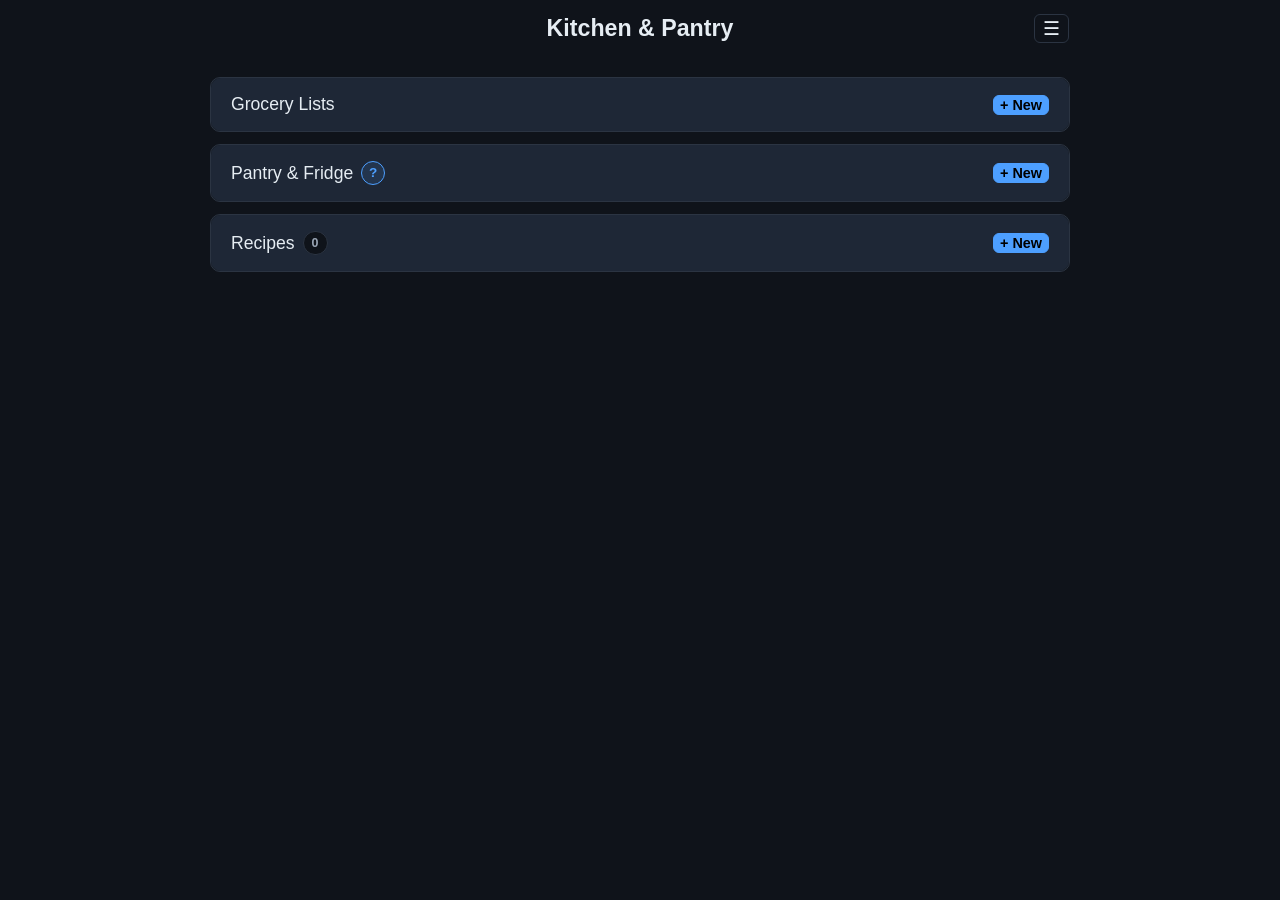
==== docs/index.html @ dc0a0d73 "latest" ====
<!doctype html>
<html lang="en">
<head>
  <meta charset="utf-8" />
  <meta name="viewport" content="width=device-width, initial-scale=1" />
  <title>Kitchen & Pantry</title>
  <link rel="icon" type="image/svg+xml" href="./assets/icon-192.svg" />
  <link rel="apple-touch-icon" href="./assets/icon-192.svg" />
  <link rel="stylesheet" href="./styles.css?v=2026-06-21-20-28" />
</head>
<body>
  <div id="app-root" class="app-root">
    <header class="app-header">
      <div class="header-container">
        <h1 class="app-title">Kitchen & Pantry</h1>
        <div class="header-menu">
          <button
            type="button"
            class="header-menu-button"
            id="menu-button"
            title="Menu"
            aria-label="Open menu"
            aria-haspopup="true"
            aria-expanded="false"
            aria-controls="header-menu-list"
          >&#9776;</button>
          <div class="header-menu-list" id="header-menu-list" role="menu" hidden>
            <button type="button" class="header-menu-item" id="menu-install-button" role="menuitem">Install App</button>
            <button type="button" class="header-menu-item" id="menu-about-button" role="menuitem">About</button>
            <button type="button" class="header-menu-item" id="menu-uom-button" role="menuitem">Units of Measure</button>
            <button type="button" class="header-menu-item" id="menu-settings-button" role="menuitem">Settings</button>
          </div>
        </div>
      </div>
    </header>

    <nav class="tab-nav" aria-label="Primary">
      <div id="main-tabs" class="tab-list" role="tablist" aria-label="Kitchen and Pantry Sections"></div>
    </nav>

    <main class="page-main" id="page-main">
      <section id="main-content" class="main-content" aria-live="polite"></section>
      <section id="settings-content" class="settings-content" aria-live="polite"></section>
    </main>
  </div>

  <template id="main-tab-template">
    <button type="button" class="tab-button" role="tab" aria-selected="false">
      <span class="tab-label"></span>
      <span class="tab-inline-action" aria-hidden="true"></span>
    </button>
  </template>

  <template id="main-content-shell-template">
    <section class="content-shell" role="region">
      <div class="empty-state-card">
        <p class="empty-state-text"></p>
      </div>
      <div class="record-list" data-record-list></div>
    </section>
  </template>

  <template id="list-record-row-template">
    <button type="button" class="record-row">
      <span class="record-name"></span>
    </button>
  </template>

  <template id="detail-shell-template">
    <section class="detail-shell" role="region">
      <div class="detail-header">
        <button type="button" class="detail-back-button">&#8592; Home</button>
        <h2 class="detail-title"></h2>
        <div class="detail-actions"></div>
      </div>
      <div class="detail-item-list" data-detail-item-list></div>
      <div class="empty-state-card">
        <p class="empty-state-text"></p>
      </div>
    </section>
  </template>

  <template id="detail-item-row-template">
    <div class="detail-item-row">
      <span class="detail-item-qty-pill"></span>
      <div class="detail-item-content">
        <div class="detail-item-name"></div>
        <div class="detail-item-meta"></div>
      </div>
      <div class="detail-item-actions"></div>
    </div>
  </template>

  <template id="settings-toggle-template">
    <div class="settings-toggle-row">
      <label class="settings-toggle-label"></label>
      <button type="button" class="settings-toggle-switch settings-toggle-switch--off" role="switch" aria-checked="false"></button>
    </div>
  </template>

  <template id="modal-template">
    <div class="modal-overlay">
      <div class="modal-card" role="dialog" aria-modal="true">
        <div class="modal-footer">
          <button type="button" class="modal-button modal-button--secondary modal-cancel-button">Cancel</button>
          <h2 class="modal-title"></h2>
          <button type="button" class="modal-button modal-confirm-button"></button>
        </div>
        <div class="modal-body"></div>
      </div>
    </div>
  </template>

  <script src="./shared/ids.js?v=2026-06-21-20-28"></script>
  <script src="./shared/settings.js?v=2026-06-21-20-28"></script>
  <script src="./data/stores.js?v=2026-06-21-20-28"></script>
  <script src="./data/db.js?v=2026-06-21-20-28"></script>
  <script src="./ui/ui.js?v=2026-06-21-20-28"></script>
  <script src="./features/items/items-service.js?v=2026-06-21-20-28"></script>
  <script src="./features/categories/categories-service.js?v=2026-06-21-20-28"></script>
  <script src="./shared/item-discovery.js?v=2026-06-21-20-28"></script>
  <script src="./shared/item-entry-rules.js?v=2026-06-21-20-28"></script>
  <script src="./features/lists/lists-service.js?v=2026-06-21-20-28"></script>
  <script src="./features/lists/lists-page.js?v=2026-06-21-20-28"></script>
  <script src="./features/templates/templates-service.js?v=2026-06-21-20-28"></script>
  <script src="./features/templates/templates-page.js?v=2026-06-21-20-28"></script>
  <script src="./features/recipes/recipes-service.js?v=2026-06-21-20-28"></script>
  <script src="./features/recipes/recipes-page.js?v=2026-06-21-20-28"></script>
  <script src="./features/uom/uom-page.js?v=2026-06-21-20-28"></script>
  <script src="./features/settings/settings-page.js?v=2026-06-21-20-28"></script>
  <script src="./features/main/main-page.js?v=2026-06-21-20-28"></script>
  <script src="./app-router.js?v=2026-06-21-20-28"></script>
  <script src="./app-init.js?v=2026-06-21-20-28"></script>
  <script src="./main.js?v=2026-06-21-20-28"></script>
</body>
</html>
---- docs/styles.css ----
:root {
  --color-bg: #0f131a;
  --color-surface: #171d26;
  --color-surface-hover: #1e2736;
  --color-surface-light: #1e2736;
  --color-surface-light-hover: #2b374d;
  --color-border: #2b3442;
  --color-text: #e6edf3;
  --color-muted: #9aa6b5;
  --color-disabled: #4f545b;
  --color-brand: #4d9fff;
  --color-brand-strong: #2e85ea;
  --shadow-soft: 0 1px 2px rgba(0, 0, 0, 0.35);
}

:root[data-theme="spring"] {
  --color-bg: #f1f9ec;
  --color-surface: #ffffff;
  --color-surface-hover: #eef7e7;
  --color-surface-light: #e9f3e1;
  --color-surface-light-hover: #dceccb;
  --color-border: #bdd6b0;
  --color-text: #21301f;
  --color-muted: #5c7558;
  --color-disabled: #8aa084;
  --color-brand: #79be6e;
  --color-brand-strong: #5ea653;
}

:root[data-theme="summer"] {
  --color-bg: #fff6df;
  --color-surface: #fffdf6;
  --color-surface-hover: #fff3cf;
  --color-surface-light: #ffefc3;
  --color-surface-light-hover: #ffe4a1;
  --color-border: #e5c993;
  --color-text: #2f250b;
  --color-muted: #76633a;
  --color-disabled: #a19170;
  --color-brand: #f6bb34;
  --color-brand-strong: #e49e00;
}

:root[data-theme="autumn"] {
  --color-bg: #25180f;
  --color-surface: #382418;
  --color-surface-hover: #4a2f20;
  --color-surface-light: #4f301f;
  --color-surface-light-hover: #66412a;
  --color-border: #7e583f;
  --color-text: #f3e3d1;
  --color-muted: #c4ab95;
  --color-disabled: #8f7663;
  --color-brand: #f28f3d;
  --color-brand-strong: #e67a20;
}

:root[data-theme="winter"] {
  --color-bg: #0f1a26;
  --color-surface: #162434;
  --color-surface-hover: #1d2f45;
  --color-surface-light: #22364d;
  --color-surface-light-hover: #2e4866;
  --color-border: #46627f;
  --color-text: #e7f2ff;
  --color-muted: #acc3dd;
  --color-disabled: #6f85a0;
  --color-brand: #7fc8ff;
  --color-brand-strong: #58afea;
}

* {
  box-sizing: border-box;
}

html,
body {
  margin: 0;
  padding: 0;
  min-height: 100%;
}

body {
  background: var(--color-bg);
  color: var(--color-text);
  font-family: "Segoe UI", Tahoma, Geneva, Verdana, sans-serif;
}

.app-root {
  min-height: 100vh;
}

.app-header {
  position: sticky;
  top: 0;
  z-index: 30;
  display: flex;
  justify-content: center;
  background: var(--color-bg);
  padding: 0.875rem 1.25rem;
}

.header-container {
  width: 100%;
  max-width: 900px;
  display: grid;
  grid-template-columns: 1fr auto 1fr;
  align-items: center;
}

.app-title {
  grid-column: 2;
  justify-self: center;
  margin: 0;
  font-size: 1.45rem;
  line-height: 1.2;
}

.header-menu {
  grid-column: 3;
  justify-self: end;
  position: relative;
  margin-right: 1.3rem;
}

.header-menu-button {
  background: transparent;
  border: 1px solid var(--color-border);
  color: var(--color-text);
  font-size: 1.2rem;
  line-height: 1;
  padding: 0.25rem 0.5rem;
  cursor: pointer;
  border-radius: 0.375rem;
}

.header-menu-button:hover {
  border-color: var(--color-brand);
}

.header-menu-button:focus-visible {
  outline: 2px solid var(--color-brand);
  outline-offset: 2px;
}

.header-menu-list {
  position: absolute;
  right: 0;
  top: calc(100% + 0.5rem);
  min-width: 10rem;
  padding: 0.375rem;
  border: 1px solid var(--color-border);
  border-radius: 0.5rem;
  background: var(--color-surface-light);
  box-shadow: 0 8px 24px rgba(0, 0, 0, 0.35);
  z-index: 40;
}

.header-menu-item {
  width: 100%;
  text-align: left;
  background: transparent;
  border: 1px solid transparent;
  color: var(--color-text);
  padding: 0.5rem 0.625rem;
  border-radius: 0.375rem;
  font-size: 0.92rem;
  cursor: pointer;
}

.header-menu-item:hover {
  background: var(--color-surface-light-hover);
  border-color: var(--color-border);
}

.header-menu-item:focus-visible {
  outline: 2px solid var(--color-brand);
  outline-offset: 1px;
}

.header-menu-item[aria-disabled="true"],
.header-menu-item:disabled {
  color: var(--color-disabled);
  cursor: not-allowed;
  opacity: 0.8;
}

.header-menu-item[aria-disabled="true"]:hover,
.header-menu-item:disabled:hover {
  background: transparent;
  border-color: transparent;
}

.tab-nav {
  position: sticky;
  top: 3.625rem;
  z-index: 20;
  background: var(--color-bg);
}

.tab-list {
  display: flex;
  justify-content: center;
  gap: 0.5rem;
  padding: 0.625rem 1.25rem 0 1.25rem;
  overflow-x: auto;
}

.tab-button {
  border: transparent;
  background: transparent;
  color: var(--color-muted);
  display: inline-flex;
  align-items: baseline;
  gap: 0.625rem;
  padding: 0.5rem 0.5rem 0.875rem 0.5rem;
  font-size: 0.95rem;
  cursor: pointer;
  white-space: nowrap;
}

.tab-label {
  font-weight: 500;
}

.tab-inline-action {
  display: inline;
  color: #000000;
  background: var(--color-brand);
  border: 1px solid var(--color-brand);
  border-radius: 999px;
  padding: 2px 0.5rem;
  font-size: 0.88rem;
  font-weight: 600;
  line-height: 1.2;
}

.tab-inline-action[aria-disabled="true"] {
  color: var(--color-disabled);
  background: transparent;
  border-color: var(--color-border);
  cursor: not-allowed;
  pointer-events: none;
}

.tab-button[aria-selected="true"] {
    border-bottom: solid 2px;
    border-color: var(--color-muted);
    border-top-left-radius: .5em;
    border-top-right-radius: .5rem;
}

.tab-button:focus-visible {
  outline: 2px solid var(--color-brand);
  outline-offset: 2px;
}

.page-main {
  max-width: 900px;
  margin: 0 auto;
  padding: 1.25rem;
}

.main-content {
  display: none;
}

.main-content.active {
  display: block;
}

.content-shell {
  display: grid;
  gap: 0;
}

.empty-state-card {
  margin-top: 0.5rem;
  border: 1px solid var(--color-border);
  border-radius: 0.625rem;
  padding: 1.125rem;
}

.empty-state-text {
  margin: 0;
  color: var(--color-text);
}

.record-list {
  display: grid;
}

.record-row {
  display: flex;
  align-items: center;
  justify-content: space-between;
  gap: 0.75rem;
  width: 100%;
  border: 1px solid var(--color-border);
  border-radius: 0.625rem;
  padding: 0.75rem 0.875rem;
  background: transparent;
  color: var(--color-text);
  font-family: inherit;
  font-size: 1rem;
  text-align: left;
  cursor: pointer;
}

.record-row:hover {
  border-color: var(--color-brand);
}

.record-row:focus-visible {
  outline: 2px solid var(--color-brand);
  outline-offset: 2px;
}

.record-name {
  font-weight: 500;
}

.record-actions {
  display: flex;
  align-items: center;
  gap: 0.5rem;
}

.record-action-button {
  display: inline-flex;
  align-items: center;
  justify-content: center;
  min-height: 2rem;
  border: 1px solid transparent;
  background: transparent;
  color: var(--color-brand);
  border-radius: 0.5rem;
  padding: 0.3125rem 0.625rem;
  font-size: 0.85rem;
  cursor: pointer;
}

.record-action-button:hover {
  border-color: var(--color-brand);
}

.record-action-button--danger {
  color: #e74c3c;
  border-color: #e74c3c;
}

.record-action-button--danger:hover {
  border-color: #c0392b;
  color: #c0392b;
}

/* Detail view */

.detail-shell {
  display: grid;
  gap: 0;
}

.detail-item-list {
  display: grid;
  gap: 0;
}

.detail-item-row {
  display: flex;
  align-items: center;
  gap: 0.75rem;
  border-top: 1px solid var(--color-border);
  padding: 0.625rem 0;
}

.detail-item-row:first-child {
  border-top: none;
}

.detail-item-row--toggleable {
  cursor: pointer;
}

.detail-item-row--crossed {
  background: rgba(231, 76, 60, 0.12);
}

.detail-item-content {
  min-width: 0;
  flex: 1;
}

.detail-item-name {
  font-weight: 500;
}

.detail-item-optional-label {
  color: var(--color-muted);
  font-weight: 400;
}

.detail-item-meta {
  margin-top: 0.25rem;
  color: var(--color-muted);
  font-size: 0.85rem;
}

.template-item-usage-pills {
  display: flex;
  flex-wrap: wrap;
  gap: 0.375rem;
  margin-top: 0.5rem;
}

.template-item-usage-pill {
  display: inline-flex;
  align-items: center;
  padding: 2px 0.5rem;
  border-radius: 999px;
  border: 1px solid var(--color-border);
  background: rgba(77, 159, 255, 0.12);
  color: #b8d5ff;
  font-size: 0.78rem;
  line-height: 1.2;
}

.template-detail-item-row--with-usage {
  row-gap: 0;
}

.template-detail-item-row {
  display: grid;
  grid-template-columns: minmax(0, 1fr) auto;
  column-gap: 0.75rem;
  align-items: center;
}

.template-detail-item-main {
  display: grid;
  grid-template-columns: auto minmax(0, 1fr);
  column-gap: 0.7rem;
  row-gap: 0.4rem;
  min-width: 0;
  align-items: center;
}

.template-detail-item-main .detail-item-qty-pill {
  grid-column: 1;
  grid-row: 1;
}

.template-detail-item-main .detail-item-content {
  grid-column: 2;
  grid-row: 1;
  min-width: 0;
}

.template-detail-item-main .template-item-usage-pills {
  grid-column: 1 / span 2;
  grid-row: 2;
  margin-top: 0;
}

.template-detail-item-row .detail-item-actions {
  grid-column: 2;
  justify-self: end;
  align-self: center;
}

.detail-item-actions {
  display: flex;
  align-items: center;
  gap: 0.5rem;
}

.detail-item-qty-pill {
  display: inline-flex;
  align-items: center;
  justify-content: center;
  min-width: 1.75rem;
  max-width: 6rem;
  padding: 2px 0.5rem;
  border-radius: 999px;
  border: 1px solid var(--color-border);
  background: var(--color-bg);
  color: var(--color-muted);
  font-size: 0.82rem;
  font-weight: 600;
  line-height: 1.2;
  flex-shrink: 0;
  white-space: nowrap;
  overflow: hidden;
  text-overflow: ellipsis;
}

.detail-header {
  display: flex;
  align-items: center;
  gap: 0.75rem;
  padding: 0.25rem 0 1rem 0;
  position: sticky;
  top: 3.25rem;
  background: var(--color-bg);
  z-index: 10;
}

.detail-back-button {
  background: transparent;
  border: none;
  color: var(--color-brand);
  font-size: 0.95rem;
  font-family: inherit;
  cursor: pointer;
  padding: 0.25rem 0;
  flex-shrink: 0;
}

.detail-back-button:hover {
  color: var(--color-brand-strong);
}

.detail-back-button:focus-visible {
  outline: 2px solid var(--color-brand);
  outline-offset: 2px;
}

.detail-title {
  flex: 1;
  margin: 0;
  font-size: 1.1rem;
  font-weight: 600;
  color: var(--color-text);
}

.detail-actions {
  display: flex;
  align-items: center;
  gap: 0.5rem;
}

.detail-add-button {
  display: inline-flex;
  align-items: center;
  justify-content: center;
  min-height: 2rem;
  font-size: 0.9rem;
  padding: 0.375rem 0.75rem;
}

.detail-overflow-menu {
  position: relative;
}

.detail-overflow-trigger {
  display: inline-flex;
  align-items: center;
  justify-content: center;
  min-height: 2rem;
  min-width: 2.625rem;
  text-align: center;
  padding-left: 0.625rem;
  padding-right: 0.625rem;
}

.detail-overflow-dots {
  display: inline-block;
  font-size: 1.2rem;
  font-weight: 700;
  line-height: 1;
  margin-top: -.64rem;
}

.detail-overflow-list {
  position: absolute;
  right: 0;
  top: calc(100% + 0.375rem);
  display: grid;
  min-width: 10rem;
  background: var(--color-surface);
  border: 1px solid var(--color-border);
  border-radius: 0.5rem;
  box-shadow: var(--shadow-soft);
  overflow: hidden;
  z-index: 5;
}

.detail-overflow-list.detail-overflow-list--up {
  top: auto;
  bottom: calc(100% + 0.375rem);
}

.detail-overflow-list[hidden] {
  display: none !important;
}

.detail-overflow-item {
  border: none;
  border-bottom: 1px solid var(--color-border);
  background: transparent;
  color: var(--color-text);
  padding: 0.625rem 0.75rem;
  text-align: left;
  font-size: 0.9rem;
  cursor: pointer;
}

.detail-overflow-item:last-child {
  border-bottom: none;
}

.detail-overflow-item:hover {
  background: rgba(77, 159, 255, 0.08);
}

.detail-overflow-item--danger {
  color: #e74c3c;
}

.detail-overflow-item:disabled {
  opacity: 0.4;
  cursor: default;
}

.detail-overflow-qty-row {
  display: flex;
  align-items: center;
  justify-content: space-between;
  padding: 0.375rem 0.5rem;
  border-bottom: 1px solid var(--color-border);
  gap: 0.25rem;
}

.detail-overflow-qty-btn {
  border: 1px solid var(--color-border);
  background: transparent;
  color: var(--color-text);
  width: 1.75rem;
  height: 1.75rem;
  border-radius: 0.375rem;
  font-size: 1.1rem;
  line-height: 1;
  cursor: pointer;
  display: flex;
  align-items: center;
  justify-content: center;
  flex-shrink: 0;
}

.detail-overflow-qty-btn:hover {
  background: rgba(77, 159, 255, 0.08);
}

.detail-overflow-qty-display {
  font-size: 0.9rem;
  color: var(--color-text);
  min-width: 1.75rem;
  text-align: center;
}

.detail-item-overflow-menu {
  position: relative;
}

.detail-item-overflow-trigger {
  display: inline-flex;
  align-items: center;
  justify-content: center;
  min-height: 0;
  min-width: 2.25rem;
  padding: 0 0.5rem;
}

.detail-item-overflow-dots {
  display: inline-block;
  font-size: 1.1rem;
  font-weight: 700;
  line-height: 1;
  margin-top: -.4rem;
}

.detail-item-overflow-menu .detail-overflow-list {
  right: 0;
  top: calc(100% + 0.375rem);
}

.detail-item-overflow-menu .detail-overflow-list.detail-overflow-list--up {
  top: auto;
  bottom: calc(100% + 0.375rem);
}

.crossed-off-section {
  margin-top: 1.125rem;
  border-top: 1px solid var(--color-border);
  padding-top: 0.75rem;
}

.crossed-off-header {
  display: flex;
  align-items: center;
  justify-content: space-between;
  gap: 0.625rem;
  margin-bottom: 0.375rem;
  background: rgba(231, 76, 60, 0.08);
  border-radius: 0.5rem;
  padding: 0.375rem 0.625rem;
}

.crossed-off-title {
  margin: 0;
  font-size: 0.95rem;
  font-weight: 600;
  color: #e59a93;
}

.crossed-off-menu .detail-overflow-list {
  right: 0;
  top: calc(100% + 0.375rem);
}

.crossed-off-empty {
  margin: 0;
  padding: 0.5rem 0;
  color: var(--color-muted);
  font-size: 0.9rem;
}

.crossed-off-action-button {
  padding: 0.25rem 0.625rem;
  margin-left: auto;
  border: 1px solid var(--color-border);
  background-color: var(--color-button-bg);
  color: var(--color-text);
  font-size: 0.85rem;
  font-weight: 500;
  cursor: pointer;
  border-radius: 0.25rem;
  transition: background-color 0.2s, color 0.2s;
  white-space: nowrap;
}

.crossed-off-action-button:hover {
  background-color: var(--color-button-hover-bg);
  color: var(--color-button-hover-text);
}

.crossed-off-action-button:disabled,
.crossed-off-action-button[aria-disabled="true"] {
  opacity: 0.55;
  cursor: not-allowed;
}

.crossed-off-action-button:disabled:hover,
.crossed-off-action-button[aria-disabled="true"]:hover {
  background-color: var(--color-button-bg);
  color: var(--color-text);
}

.crossed-off-action-delete:hover {
  background-color: #e59a93;
  color: #fff;
}

.recipe-ingredients-section,
.recipe-instructions-section {
  margin-top: 0.625rem;
  padding-top: 0.75rem;
}

.recipe-ingredients-header,
.recipe-instructions-header {
  display: flex;
  align-items: center;
  justify-content: space-between;
  gap: 0.625rem;
  margin-bottom: 0.5rem;
}

.recipe-ingredients-title,
.recipe-instructions-title {
  margin: 0;
  font-size: 1rem;
  font-weight: 600;
  color: var(--color-text);
}

.recipe-accordion-card {
  margin: 2px 0 1rem 0;
  border: 1px solid var(--color-border);
  border-radius: 0.625rem;
  background: var(--color-surface);
  overflow: visible;
}

.recipe-accordion-header {
  display: flex;
  align-items: center;
  justify-content: space-between;
  gap: 0.75rem;
  width: 100%;
  border: 0;
  background: var(--color-surface-light);
  color: var(--color-text);
  padding: 0.875rem 1rem;
  cursor: pointer;
  text-align: left;
  transition: background-color 0.2s ease;
  border-radius: 0.625rem;
}

.recipe-accordion-header.tags {
  padding: 0.65rem .75rem;
  cursor: default;
}

.recipe-accordion-header-actions {
  margin-left: auto;
  display: inline-flex;
  align-items: center;
  gap: 0.5rem;
}

.recipe-accordion-header:hover {
  background: var(--color-surface-light-hover);
}

.recipe-accordion-header:focus-visible {
  outline: 2px solid var(--color-brand);
  outline-offset: -2px;
}

.recipe-accordion-title {
  display: inline-flex;
  align-items: center;
}

.recipe-accordion-title {
  font-size: 1rem;
  font-weight: 600;
  color: var(--color-text);
}

.recipe-accordion-content {
  display: none;
  gap: 0.875rem;
  padding: 0.875rem 1rem;
}

.recipe-accordion-content.is-expanded {
  display: grid;
}

.recipe-version-select,
.recipe-version-save-button,
.recipe-version-secondary-button {
  border: 1px solid var(--color-border);
  background: var(--color-bg);
  color: var(--color-text);
  border-radius: 0.5rem;
  padding: 0.375rem 0.625rem;
  font-size: 0.86rem;
  cursor: pointer;
}

.recipe-version-select {
  min-width: 11.25rem;
}

.recipe-version-save-button,
.recipe-version-secondary-button {
  display: inline-flex;
  align-items: center;
  gap: 0.5rem;
}

.recipe-version-save-button:hover,
.recipe-version-secondary-button:hover,
.recipe-version-select:hover {
  border-color: var(--color-brand);
}

.recipe-version-note-section {
  display: grid;
  gap: 0.5rem;
}

.recipe-version-note-input {
  width: 100%;
  min-height: 6.5rem;
  resize: vertical;
  border: 1px solid var(--color-border);
  border-radius: 0.625rem;
  padding: 0.625rem 0.75rem;
  background: var(--color-bg);
  color: var(--color-text);
  font-size: 0.92rem;
  line-height: 1.4;
}

.recipe-version-name-input {
  width: 100%;
  border: 1px solid var(--color-border);
  border-radius: 0.5rem;
  padding: 0.5625rem 0.75rem;
  background: var(--color-bg);
  color: var(--color-text);
  font-size: 0.92rem;
  font-family: inherit;
  line-height: 1.4;
}

.recipe-version-name-input:focus {
  outline: none;
  border-color: var(--color-brand);
}

.recipe-version-name-input::placeholder {
  color: var(--color-muted);
}

.recipe-version-clone-row {
  display: flex;
  align-items: center;
  gap: 0.625rem;
  flex-wrap: wrap;
}

.recipe-version-delete-button {
  margin-left: auto;
  color: #e74c3c;
  border-color: #e74c3c;
}

.recipe-version-delete-button:hover {
  color: #c0392b;
  border-color: #c0392b;
}

.recipe-version-save-actions {
  margin-left: auto;
  display: inline-flex;
  align-items: center;
  gap: 0.625rem;
}

.recipe-version-save-status {
  color: var(--color-muted);
  font-size: 0.85rem;
  font-weight: 600;
}

.recipe-version-save-status.is-dirty {
  color: var(--color-brand-strong);
}

.recipe-description-readonly {
  margin: 0;
  color: var(--color-text);
  font-size: 0.92rem;
  line-height: 1.4;
}



.modal-inline-info {
  display: flex;
  align-items: center;
  gap: 0.5rem;
}

.modal-inline-info-text {
  margin: 0;
}

.modal-checklist {
  display: grid;
  border: 1px solid var(--color-border);
  border-radius: 0.5rem;
  overflow-y: auto;
  max-height: 13.125rem;
}

.modal-checklist-row {
  display: flex;
  align-items: center;
  gap: 0.625rem;
  padding: 0.5625rem 0.75rem;
  cursor: pointer;
  transition: background-color 0.15s;
}

.modal-checklist-row:hover {
  background: var(--color-surface-light-hover);
}

.modal-checklist-row:not(:last-child) {
  border-bottom: 1px solid var(--color-border);
}

.modal-checklist-checkbox {
  flex-shrink: 0;
  width: 1rem;
  height: 1rem;
  cursor: pointer;
  accent-color: var(--color-brand);
}

.modal-checklist-name {
  font-size: 0.95rem;
  color: var(--color-text);
  flex: 1;
}

.modal-checklist-qty {
  flex-shrink: 0;
  font-size: 0.8rem;
  color: var(--color-muted);
  font-weight: 600;
  white-space: nowrap;
}

.modal-toggle-group {
  display: flex;
  border: 1px solid var(--color-border);
  border-radius: 0.5rem;
  overflow: hidden;
}

.modal-toggle-button {
  flex: 1;
  padding: 0.5rem 0.75rem;
  border: none;
  background: var(--color-bg);
  color: var(--color-muted);
  font-size: 0.9rem;
  font-weight: 500;
  cursor: pointer;
  transition: background-color 0.15s, color 0.15s;
}

.modal-toggle-button:not(:last-child) {
  border-right: 1px solid var(--color-border);
}

.modal-toggle-button.is-active {
  background: var(--color-surface-light);
  color: var(--color-text);
}

.modal-toggle-button:hover:not(.is-active) {
  background: var(--color-surface-light-hover);
  color: var(--color-text);
}



@media (max-width: 640px) {
  .recipe-accordion-header {
    flex-wrap: wrap;
    gap: 0.375rem;
  }
}

.recipe-ingredients-empty,
.recipe-instructions-empty {
  margin: 0;
  color: var(--color-muted);
  font-size: 0.9rem;
}

.recipe-instruction-list {
  display: grid;
  gap: 0;
}

.recipe-instruction-row {
  display: grid;
  grid-template-columns: auto minmax(0, 1fr) auto;
  gap: 0.75rem;
  align-items: start;
  border-top: 1px solid var(--color-border);
  padding: 0.625rem 0;
}

.recipe-instruction-menu {
  align-self: start;
}

.recipe-instruction-menu .detail-overflow-trigger {
  min-height: 0;
  padding-top: 0;
  padding-bottom: 0;
}

.recipe-instruction-number {
  color: var(--color-muted);
  font-size: 0.9rem;
  font-weight: 600;
  min-width: 1.25rem;
}

.recipe-instruction-text {
  min-width: 0;
  color: var(--color-text);
  font-size: 0.94rem;
  line-height: 1.35;
}



.category-group {
  margin-bottom: 0.875rem;
}

.category-group:last-child {
  margin-bottom: 0;
}

.category-group-header {
  background: rgba(77, 159, 255, 0.12);
  border-radius: 0.5rem;
  padding: 0.375rem 0.625rem;
  margin: 0.375rem 0;
}

.category-group-title {
  margin: 0;
  font-size: 0.95rem;
  font-weight: 600;
  color: var(--color-brand);
}

/* Settings */

.settings-content {
  display: none;
}

.settings-content.active {
  display: block;
  width: 100%;
}

.settings-shell {
  display: grid;
  gap: 0.5rem;
  width: 100%;
  max-width: 900px;
  margin: 0 auto;
}

.settings-title {
  margin: 0 0 1.25rem 0;
  font-size: 1.15rem;
  font-weight: 600;
  color: var(--color-text);
}

.settings-header {
  display: grid;
  grid-template-columns: auto 1fr auto;
  align-items: center;
}

.settings-header .detail-title {
  text-align: center;
}

.settings-header-spacer {
  min-width: 3.5rem;
}

.settings-toggle-row {
  display: flex;
  align-items: flex-start;
  justify-content: space-between;
  width: 100%;
  box-sizing: border-box;
  padding: 0.75rem 0.875rem;
  border: 1px solid var(--color-border);
  border-radius: 0.625rem;
  margin-bottom: 0.625rem;
}

.settings-toggle-text {
  flex: 1;
  display: grid;
  gap: 0.375rem;
  padding-right: 0.875rem;
}

.settings-toggle-label {
  display: block;
  color: var(--color-text);
  font-size: 0.95rem;
  cursor: pointer;
}

.settings-toggle-description {
  margin: 2px 0 0 0;
  color: #b6c0cc;
  font-size: 0.88rem;
  line-height: 1.4;
}

.settings-toggle-switch {
  width: 3rem;
  height: 1.75rem;
  border: 1px solid var(--color-border);
  border-radius: 0.875rem;
  background: var(--color-surface);
  cursor: pointer;
  position: relative;
  flex-shrink: 0;
  padding: 2px;
  display: flex;
  align-items: center;
}

.settings-toggle-switch::after {
  content: '';
  width: 1.25rem;
  height: 1.25rem;
  border-radius: 50%;
  background: var(--color-muted);
  position: absolute;
  left: 2px;
  transition: left 0.2s ease;
}

.settings-toggle-switch--on {
  background: var(--color-brand);
  border-color: var(--color-brand);
}

.settings-toggle-switch--on::after {
  left: 1.625rem;
  background: #000;
}

.settings-toggle-switch:focus-visible {
  outline: 2px solid var(--color-brand);
  outline-offset: 2px;
}

.settings-body {
  display: grid;
  gap: 0.625rem;
  padding: 0.25rem 1.25rem 1.25rem 1.25rem;
}

/* ── Units of Measure Page ─────────────────────────────────── */

.uom-shell {
  display: flex;
  flex-direction: column;
  min-height: 0;
}

.uom-body {
  display: grid;
  gap: 0.75rem;
  align-content: start;
  padding: 0.75rem 0 1.5rem;
}

.uom-empty {
  padding: 1rem 0;
  color: var(--color-muted);
  font-size: 0.95rem;
}

.uom-group-section {
  display: grid;
  gap: 0;
  border: 1px solid var(--color-border);
  border-radius: 0.625rem;
}

.uom-group-header {
  display: flex;
  align-items: center;
  justify-content: space-between;
  gap: 0.5rem;
  border-radius: 0.625rem 0.625rem 0 0;
  padding: 0.5rem 0.875rem;
  background: var(--color-surface);
  border-bottom: 1px solid var(--color-border);
}

.uom-group-name {
  font-size: 0.88rem;
  font-weight: 600;
  color: var(--color-muted);
  text-transform: uppercase;
  letter-spacing: 0.04em;
}

.uom-group-actions {
  display: flex;
  align-items: center;
  gap: 0.25rem;
}

.uom-row {
  display: flex;
  align-items: center;
  gap: 0.5rem;
  padding: 0.5rem 0.875rem;
  border-top: 1px solid var(--color-border);
}

.uom-group-empty-row {
  padding: 0.5rem 0.875rem;
  border-top: 1px solid var(--color-border);
  color: var(--color-muted);
  font-size: 0.82rem;
  font-style: italic;
}

.uom-row-name-block {
  flex: 1;
  display: flex;
  align-items: baseline;
  gap: 0.375rem;
  min-width: 0;
}

.uom-row-name {
  font-size: 0.93rem;
  color: var(--color-text);
}

.uom-row-abbr {
  font-size: 0.8rem;
  color: var(--color-muted);
}

.uom-row-meta {
  flex-shrink: 0;
}

.uom-row-behavior {
  font-size: 0.78rem;
  color: var(--color-muted);
}

.uom-row-actions {
  display: flex;
  align-items: center;
  gap: 0.375rem;
  flex-shrink: 0;
}

.uom-add-button {
  font-size: 0.85rem;
  color: var(--color-brand);
  background: transparent;
  border: none;
  padding: 0.125rem 0.25rem;
  cursor: pointer;
  white-space: nowrap;
}

.uom-add-button:hover {
  color: var(--color-brand-strong);
}

.settings-uom-section {
  display: grid;
  gap: 0;
  border: 1px solid var(--color-border);
  border-radius: 0.625rem;
  overflow: hidden;
  margin-top: 0.375rem;
}

.settings-section-heading {
  display: flex;
  align-items: center;
  justify-content: space-between;
  padding: 0.625rem 0.875rem;
  background: var(--color-surface);
  font-size: 0.88rem;
  font-weight: 600;
  color: var(--color-muted);
  text-transform: uppercase;
  letter-spacing: 0.04em;
  border-bottom: 1px solid var(--color-border);
}

.settings-uom-add-button {
  font-size: 0.85rem;
  color: var(--color-brand);
  background: transparent;
  border: none;
  padding: 0.125rem 0.25rem;
  cursor: pointer;
}

.settings-uom-add-button:hover {
  color: var(--color-brand-strong);
}

.settings-uom-group-header {
  padding: 0.375rem 0.875rem 0.25rem;
  font-size: 0.78rem;
  font-weight: 600;
  color: var(--color-muted);
  text-transform: uppercase;
  letter-spacing: 0.04em;
  background: var(--color-bg);
  border-top: 1px solid var(--color-border);
}

.settings-uom-group-header:first-of-type {
  border-top: none;
}

.settings-uom-row {
  display: flex;
  align-items: center;
  gap: 0.75rem;
  padding: 0.5rem 0.875rem;
  border-top: 1px solid var(--color-border);
}

.settings-uom-name-block {
  flex: 1;
  display: flex;
  align-items: baseline;
  gap: 0.375rem;
  min-width: 0;
}

.settings-uom-name {
  font-size: 0.93rem;
  color: var(--color-text);
}

.settings-uom-abbr {
  font-size: 0.8rem;
  color: var(--color-muted);
}

.settings-uom-meta {
  display: flex;
  align-items: center;
  gap: 0.375rem;
  flex-shrink: 0;
}

.settings-uom-behavior {
  font-size: 0.78rem;
  color: var(--color-muted);
}

.settings-uom-inactive-tag {
  font-size: 0.72rem;
  padding: 1px 0.4rem;
  border-radius: 999px;
  border: 1px solid var(--color-border);
  color: var(--color-muted);
}

.settings-uom-edit-button {
  font-size: 0.82rem;
  color: var(--color-brand);
  background: transparent;
  border: none;
  padding: 0.125rem 0.25rem;
  cursor: pointer;
  flex-shrink: 0;
}

.settings-uom-edit-button:hover {
  color: var(--color-brand-strong);
}

.settings-uom-empty {
  padding: 0.75rem 0.875rem;
  color: var(--color-muted);
  font-size: 0.88rem;
  margin: 0;
}

.settings-row {
  display: flex;
  align-items: center;
  justify-content: space-between;
  flex-wrap: wrap;
  gap: 0.625rem;
  padding: 0.75rem 0.875rem;
  border: 1px solid var(--color-border);
  border-radius: 0.625rem;
}

.settings-row-label {
  color: var(--color-text);
  font-size: 0.95rem;
}

.settings-segment-control {
  display: flex;
  border: 1px solid var(--color-border);
  border-radius: 0.5rem;
  overflow: hidden;
  max-width: 100%;
}

.settings-segment-button {
  background: var(--color-surface);
  color: var(--color-text);
  border: none;
  border-right: 1px solid var(--color-border);
  padding: 0.375rem 0.875rem;
  font-size: 0.88rem;
  cursor: pointer;
  transition: background 0.15s;
  white-space: nowrap;
}

.settings-segment-button:last-child {
  border-right: none;
}

.settings-segment-button:hover {
  background: var(--color-surface-light-hover);
}

.settings-segment-button--active {
  background: var(--color-brand);
  color: #000;
  font-weight: 600;
}

.settings-segment-button--active:hover {
  background: var(--color-brand-strong);
}

.settings-segment-button:focus-visible {
  outline: 2px solid var(--color-brand);
  outline-offset: -2px;
}

@media (max-width: 640px) {
  .settings-row {
    align-items: stretch;
  }

  .settings-row-label {
    width: 100%;
  }

  .settings-segment-control {
    width: 100%;
    overflow-x: auto;
  }
}

/* Modal */

.modal-overlay {
  position: fixed;
  inset: 0;
  z-index: 100;
  background: rgba(0, 0, 0, 0.6);
  display: flex;
  flex-direction: column;
  padding: 0;
}

.modal-overlay--compact {
  flex-direction: row;
  align-items: center;
  justify-content: center;
  padding: 1.25rem;
}

.modal-card {
  background: var(--color-surface);
  border: none;
  border-radius: 0;
  padding: 1.5rem 1.25rem;
  width: 100%;
  max-width: 100%;
  height: 100%;
  display: flex;
  flex-direction: column;
  box-shadow: none;
  overflow-y: auto;
  margin: 0 auto;
}

.modal-card--compact {
  width: 100%;
  max-width: 460px;
  height: auto;
  max-height: min(90vh, 32.5rem);
  border: 1px solid var(--color-border);
  border-radius: 0.75rem;
  box-shadow: 0 8px 32px rgba(0, 0, 0, 0.5);
  padding: 1.25rem;
}

@media (min-width: 941px) {
  .modal-card {
    width: 900px;
    margin: 0 auto;
  }
}

.modal-title {
  margin: 0;
  font-size: 1.2rem;
  font-weight: 600;
  color: var(--color-text);
  text-align: center;
  line-height: 1.2;
  min-width: 0;
  white-space: nowrap;
  overflow: hidden;
  text-overflow: ellipsis;
}

.modal-body {
  flex: 1;
  margin-top: 0.75rem;
  overflow-y: auto;
}

.modal-item-form {
  display: grid;
  gap: 0.625rem;
}

.modal-field-label {
  color: var(--color-muted);
  font-size: 0.82rem;
  text-transform: uppercase;
  letter-spacing: 0.03em;
}

.modal-input-wrapper {
  position: relative;
}

.modal-suggestions {
  position: absolute;
  top: 100%;
  left: 0;
  right: 0;
  z-index: 10;
  display: grid;
  gap: 0.375rem;
  max-height: 25rem;
  overflow-y: auto;
  background: var(--color-surface);
  border: 1px solid var(--color-border);
  border-top: none;
  border-bottom-left-radius: 0.5rem;
  border-bottom-right-radius: 0.5rem;
  padding: 0.375rem;
}

.modal-suggestions[hidden] {
  display: none;
}

.modal-suggestion-row {
  display: flex;
  border-radius: .4rem;
  background: var(--color-border);
}

.modal-suggestion-main {
  flex: 1;
  border: 1px solid var(--color-border);
  background: transparent;
  color: var(--color-text);
  border-radius: 0.5rem;
  padding: 0.5rem 0.625rem;
  text-align: left;
  cursor: pointer;
}

.modal-suggestion-main[disabled] {
  cursor: default;
  opacity: 0.75;
}

.modal-suggestion-row--current-context .modal-suggestion-main {
  border-color: transparent;
}

.modal-suggestion-content {
  display: grid;
  gap: 0.25rem;
}

.modal-suggestion-name {
  font-size: 0.95rem;
}

.modal-suggestion-meta {
  color: var(--color-muted);
  font-size: 0.8rem;
}

.modal-suggestion-delete {
  align-self: center;
  border: transparent;
  background: transparent;
  color: #c95454;
  width: 2.25rem;
  min-width: 2.25rem;
  height: 2.25rem;
  cursor: pointer;
  font-size: 1.75rem;
}

.modal-suggestion-delete:hover {
  border-color: #e74c3c;
  color: #e74c3c;
}

.modal-error {
  margin: 0;
  color: #ff8f8f;
  font-size: 0.86rem;
}

.modal-input {
  width: 100%;
  background: var(--color-bg);
  border: 1px solid var(--color-border);
  border-radius: 0.5rem;
  color: var(--color-text);
  font-size: 0.95rem;
  font-family: inherit;
  padding: 0.5625rem 0.75rem;
}

.modal-quantity-row {
  display: flex;
  gap: 0.5rem;
  align-items: stretch;
}

.modal-quantity-input {
  flex: 1;
  min-width: 0;
}

.modal-uom-select {
  flex: 1;
  min-width: 0;
  background: var(--color-bg);
  border: 1px solid var(--color-border);
  border-radius: 0.5rem;
  color: var(--color-text);
  font-size: 0.9rem;
  font-family: inherit;
  padding: 0.5rem 0.5rem;
  cursor: pointer;
}

.modal-uom-select:focus {
  outline: none;
  border-color: var(--color-brand);
}

.modal-uom-select::-webkit-scrollbar {
  width: 6px;
}

.modal-uom-select::-webkit-scrollbar-track {
  background: var(--color-surface);
  border-radius: 0 0.5rem 0.5rem 0;
}

.modal-uom-select::-webkit-scrollbar-thumb {
  background: var(--color-border);
  border-radius: 999px;
}

.modal-uom-select::-webkit-scrollbar-thumb:hover {
  background: var(--color-muted);
}

.modal-input:focus {
  outline: none;
  border-color: var(--color-brand);
}

.modal-message {
  margin: 0;
  color: var(--color-text);
  font-size: 0.95rem;
}

.modal-link {
  color: var(--color-brand);
  text-decoration: underline;
}

.modal-link:hover {
  color: var(--color-brand-strong);
}

.modal-about-content {
  display: grid;
  gap: 1rem;
  padding: 0.625rem 0 0.375rem;
  text-align: center;
}

.modal-about-line {
  line-height: 1.5;
}

.modal-footer {
  display: grid;
  grid-template-columns: auto 1fr auto;
  align-items: center;
  gap: 0.625rem;
  position: sticky;
  top: 0;
  z-index: 2;
  background: var(--color-surface);
  padding-bottom: 0.75rem;
  border-bottom: 1px solid var(--color-border);
  flex-shrink: 0;
}

.modal-button {
  display: inline-flex;
  align-items: center;
  justify-content: center;
  width: auto;
  justify-self: start;
  white-space: nowrap;
  border-radius: 0.5rem;
  padding: 0.5rem 1rem;
  font-size: 0.9rem;
  font-weight: 500;
  font-family: inherit;
  cursor: pointer;
}

.modal-confirm-button {
  justify-self: end;
}

.modal-button--secondary {
  background: transparent;
  border: 1px solid var(--color-border);
  color: var(--color-text);
}

.modal-button--secondary:hover {
  border-color: var(--color-muted);
}

.modal-button--primary {
  background: var(--color-brand);
  border: 1px solid var(--color-brand);
  color: #000;
  font-weight: 600;
}

.modal-button--primary:hover {
  background: var(--color-brand-strong);
  border-color: var(--color-brand-strong);
}

.modal-button--danger {
  background: #c0392b;
  border: 1px solid #c0392b;
  color: #fff;
  font-weight: 600;
}

.modal-button--danger:hover {
  background: #a93226;
  border-color: #a93226;
}

/* Accordion Layout Styles */
.accordion-container {
  display: flex;
  flex-direction: column;
  gap: 0.75rem;
}

.accordion-section {
  border: 1px solid var(--color-border);
  background: var(--color-surface);
  border-radius: 0.625rem;
  overflow: visible;
}

.accordion-header {
  display: flex;
  justify-content: space-between;
  align-items: center;
  padding: 1rem 1.25rem;
  background: var(--color-surface-light);
  cursor: pointer;
  -webkit-user-select: none;
  user-select: none;
  transition: background-color 0.2s ease;
  border-radius: 0.625rem;
}

.accordion-header:hover {
  background: var(--color-surface-light-hover);
}

.accordion-header:focus-visible {
  outline: 2px solid var(--color-brand);
  outline-offset: -2px;
}

.accordion-label {
  display: inline-flex;
  align-items: center;
  gap: 0.5rem;
  font-size: 1.1rem;
  font-weight: 500;
  color: var(--color-text);
}

.accordion-count-badge {
  display: inline-flex;
  align-items: center;
  justify-content: center;
  min-width: 1.5rem;
  height: 1.5rem;
  padding: 0 0.5rem;
  border: 1px solid var(--color-border);
  border-radius: 999px;
  background: var(--color-bg);
  color: var(--color-muted);
  font-size: 0.78rem;
  font-weight: 600;
  line-height: 1;
}

.accordion-info-wrap {
  position: relative;
  display: inline-flex;
  align-items: center;
}

.accordion-info-icon {
  display: inline-flex;
  align-items: center;
  justify-content: center;
  width: 1.5rem;
  height: 1.5rem;
  border: 1px solid var(--color-brand);
  border-radius: 999px;
  background: rgba(77, 159, 255, 0.12);
  color: var(--color-brand);
  font-size: 0.85rem;
  font-weight: 700;
  line-height: 1;
  cursor: help;
  padding: 0;
}

.accordion-info-icon:hover,
.accordion-info-icon:focus-visible {
  background: rgba(77, 159, 255, 0.2);
  border-color: var(--color-brand-strong);
  color: var(--color-brand-strong);
}

.accordion-info-icon:focus-visible {
  outline: 2px solid var(--color-brand);
  outline-offset: 2px;
}

.accordion-info-tooltip {
  position: absolute;
  left: 50%;
  top: calc(100% + 0.625rem);
  transform: translateX(-50%);
  width: min(20rem, 72vw);
  padding: 0.625rem 0.75rem;
  border: 1px solid var(--color-border);
  border-radius: 0.5rem;
  background: var(--color-surface-light);
  color: var(--color-text);
  font-size: 0.85rem;
  line-height: 1.35;
  box-shadow: 0 8px 24px rgba(0, 0, 0, 0.35);
  opacity: 0;
  visibility: hidden;
  pointer-events: none;
  transition: opacity 0.14s ease;
  z-index: 60;
}

.accordion-info-tooltip::after {
  content: '';
  position: absolute;
  left: 50%;
  bottom: 100%;
  transform: translateX(-50%);
  border-left: 0.375rem solid transparent;
  border-right: 0.375rem solid transparent;
  border-bottom: 0.375rem solid var(--color-surface-light);
}

.accordion-info-wrap:hover .accordion-info-tooltip,
.accordion-info-wrap:focus-within .accordion-info-tooltip {
  opacity: 1;
  visibility: visible;
}

.accordion-actions {
  display: flex;
  gap: 0.5rem;
}

.accordion-new-button {
  background: var(--color-brand);
  border: 1px solid var(--color-brand);
  color: #000;
  font-weight: 600;
  border-radius: 0.375rem;
  cursor: pointer;
  font-size: 0.9rem;
  transition: background-color 0.2s ease;
}

.accordion-new-button:hover {
  background: var(--color-brand-strong);
  border-color: var(--color-brand-strong);
}

.accordion-new-button:focus-visible {
  outline: 2px solid var(--color-brand);
  outline-offset: 2px;
}

.accordion-content {
  max-height: 0;
  overflow: hidden;
  transition: max-height 0.3s ease;
}

.accordion-content.expanded {
  max-height: 125rem;
}

.recipe-filter-wrap {
  display: flex;
  align-items: center;
  gap: 0.625rem;
  padding: 0.75rem 1.25rem 0.375rem 1.25rem;
}

.recipe-filter-input {
  flex: 1;
  min-width: 0;
  border: 1px solid var(--color-border);
  border-radius: 0.5rem;
  padding: 0.5rem 0.625rem;
  background: var(--color-surface);
  color: var(--color-text);
  font: inherit;
}

.recipe-filter-input:focus-visible {
  outline: 2px solid var(--color-brand);
  outline-offset: 1px;
}

.recipe-filter-count {
  color: var(--color-muted);
  font-size: 0.82rem;
  white-space: nowrap;
}

.accordion-record-row {
  display: flex;
  align-items: center;
  justify-content: space-between;
  gap: 0.75rem;
  padding: 0.75rem 1.25rem;
  border-top: 1px solid var(--color-border);
  cursor: pointer;
  transition: background-color 0.15s ease;
}

.accordion-record-row:first-child {
  border-top: none;
}

.accordion-record-row:hover {
  background: rgba(77, 159, 255, 0.08);
}

.recipe-row-tags {
  display: inline-flex;
  align-items: center;
  gap: 0.375rem;
  flex-wrap: wrap;
  justify-content: flex-end;
}

.recipe-row-tag-pill {
  border: 1px solid var(--color-border);
  border-radius: 999px;
  padding: 0.125rem 0.5rem;
  font-size: 0.76rem;
  line-height: 1.2;
  color: var(--color-muted);
  background: var(--color-surface);
}

.recipe-tags-lead {
  width: 100%;
  display: flex;
  align-items: center;
  gap: 0.5rem;
  min-width: 0;
}

.recipe-tags-picker {
  position: relative;
  flex: 0 0 auto;
  cursor: pointer;
}

.recipe-tags-button {
    border: none;
    border-radius: 0.25rem;
    min-width: 0;
    min-height: 0;
    padding: 0;
    background: transparent;
    color: var(--color-brand);
    font-size: 2.35rem;
    line-height: .5;
    transform: rotate(60deg);
    font-weight: bolder;
    cursor: pointer;
}

.recipe-tags-button:disabled {
  cursor: default;
  opacity: 0.7;
}

.recipe-tags-button:focus-visible {
  outline: 2px solid var(--color-brand);
  outline-offset: 2px;
}

.recipe-tags-dropdown {
  position: absolute;
  top: calc(100% + 0.375rem);
  left: 0;
  min-width: 13rem;
  max-width: min(20rem, 85vw);
  display: grid;
  gap: 0.375rem;
  padding: 0.5rem;
  border: 1px solid var(--color-border);
  border-radius: 0.5rem;
  background: var(--color-surface-light);
  box-shadow: 0 8px 24px rgba(0, 0, 0, 0.35);
  z-index: 70;
}

.recipe-tags-dropdown[hidden] {
  display: none;
}

.recipe-tags-input {
  width: 100%;
  border: 1px solid var(--color-border);
  border-radius: 0.375rem;
  padding: 0.375rem 0.5rem;
  background: var(--color-surface);
  color: var(--color-text);
  font: inherit;
}

.recipe-tags-options {
  display: grid;
  gap: 0.25rem;
  max-height: 10rem;
  overflow-y: auto;
}

.recipe-tags-option {
  text-align: left;
  border: 1px solid var(--color-border);
  border-radius: 0.375rem;
  background: var(--color-surface);
  color: var(--color-text);
  padding: 0.25rem 0.5rem;
  cursor: pointer;
}

.recipe-tags-option:hover {
  background: var(--color-surface-light-hover);
}

.recipe-tags-options-empty {
  color: var(--color-muted);
  font-size: 0.82rem;
  padding: 0.125rem 0;
}

.recipe-tags-list {
  display: flex;
  align-items: center;
  gap: 0.375rem;
  flex-wrap: wrap;
  min-width: 0;
}

.recipe-tag-pill {
  display: inline-flex;
  align-items: center;
  gap: 0.35rem;
  border: 1px solid var(--color-border);
  border-radius: 999px;
  padding: 0.24rem 0.58rem;
  font-size: 0.8rem;
  line-height: 1.2;
  background: var(--color-surface);
  color: var(--color-text);
}

.recipe-tag-label {
  display: inline-block;
}

.recipe-tag-remove-button {
  border: none;
  background: transparent;
  color: var(--color-muted);
  font-size: 0.82rem;
  line-height: 1;
  padding: 0;
  cursor: pointer;
}

.recipe-tag-remove-button:hover {
  color: var(--color-brand);
}

.recipe-tag-remove-button:focus-visible {
  outline: 2px solid var(--color-brand);
  outline-offset: 2px;
  border-radius: 0.25rem;
}

.recipe-tag-empty {
  display: inline-flex;
  align-items: center;
  gap: 0.28rem;
  color: var(--color-muted);
  font-size: 0.85rem;
}

.recipe-tag-empty-arrow {
  margin-top: -.25rem;
  font-size: 1.75em;
  line-height: 1;
}

.recipe-tag-empty-text {
  line-height: 1.2;
}

.list-item-count-pill {
  display: inline-flex;
  align-items: center;
  justify-content: center;
  min-width: 1.75rem;
  padding: 2px 0.5rem;
  border-radius: 999px;
  border: 1px solid var(--color-border);
  background: var(--color-bg);
  color: var(--color-muted);
  font-size: 0.82rem;
  font-weight: 600;
  line-height: 1.2;
  flex-shrink: 0;
}

.empty-state-message {
  padding: 1rem 1.25rem;
  color: var(--color-muted);
  font-size: 0.95rem;
  text-align: center;
}

@media (max-width: 640px) {
  .app-header {
    padding: 0.75rem 0.875rem;
  }

  .tab-nav {
    top: 3.375rem;
  }

  .tab-list {
    padding: 0.5rem 0.875rem;
  }

  .page-main {
    padding: 0.875rem;
  }

  .empty-state-card {
    padding: 0.875rem;
  }

  .tab-inline-action {
    font-size: 0.82rem;
  }

  .recipe-filter-wrap {
    flex-wrap: wrap;
    padding-top: 0.625rem;
  }
}
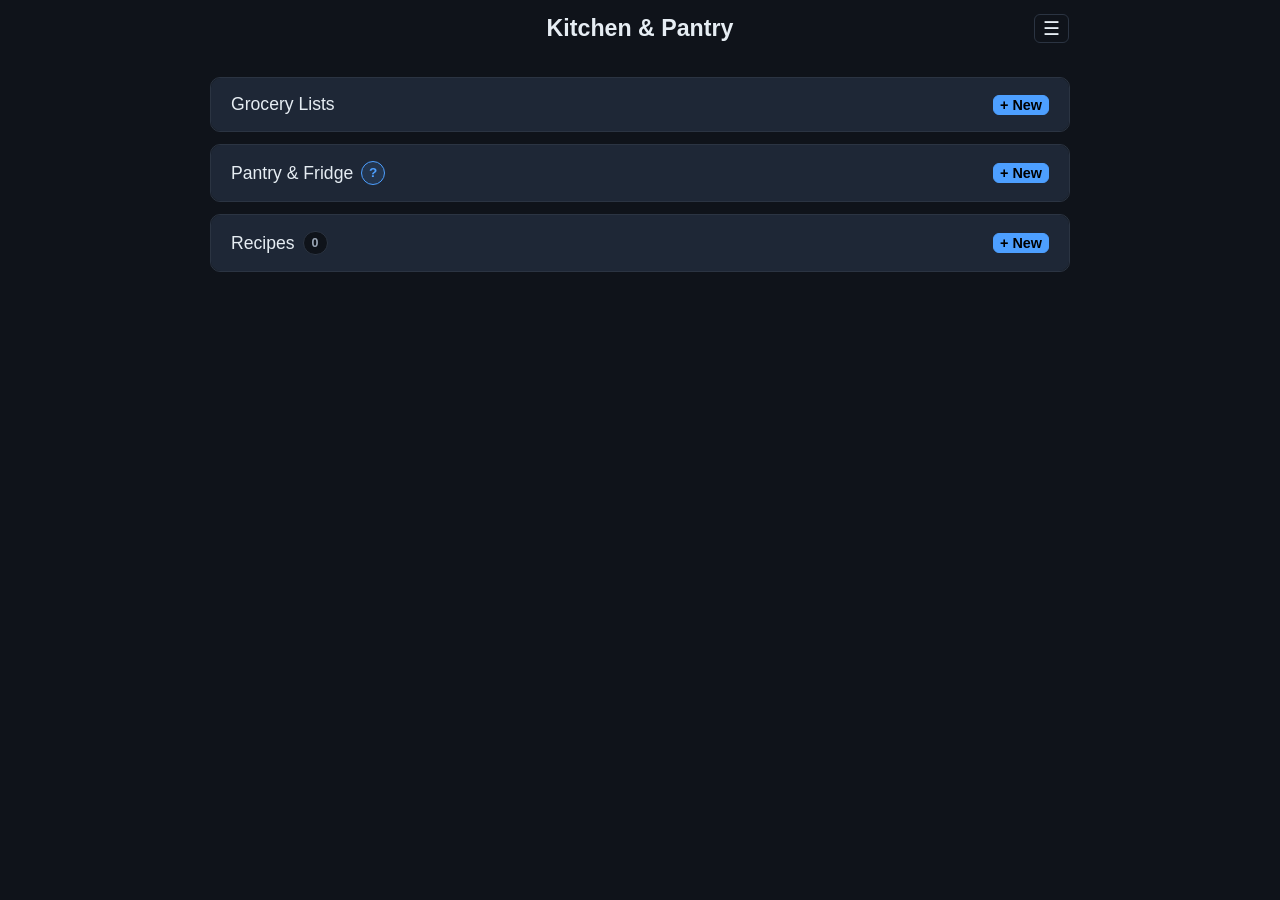
==== commit 1e332224: "implement import/export workflows" ====
--- a/docs/index.html
+++ b/docs/index.html
@@ -6,7 +6,7 @@
   <title>Kitchen & Pantry</title>
   <link rel="icon" type="image/svg+xml" href="./assets/icon-192.svg" />
   <link rel="apple-touch-icon" href="./assets/icon-192.svg" />
-  <link rel="stylesheet" href="./styles.css?v=2026-06-21-20-28" />
+  <link rel="stylesheet" href="./styles.css?v=2026-06-22-23-55" />
 </head>
 <body>
   <div id="app-root" class="app-root">
@@ -111,27 +111,28 @@
     </div>
   </template>
 
-  <script src="./shared/ids.js?v=2026-06-21-20-28"></script>
-  <script src="./shared/settings.js?v=2026-06-21-20-28"></script>
-  <script src="./data/stores.js?v=2026-06-21-20-28"></script>
-  <script src="./data/db.js?v=2026-06-21-20-28"></script>
-  <script src="./ui/ui.js?v=2026-06-21-20-28"></script>
-  <script src="./features/items/items-service.js?v=2026-06-21-20-28"></script>
-  <script src="./features/categories/categories-service.js?v=2026-06-21-20-28"></script>
-  <script src="./shared/item-discovery.js?v=2026-06-21-20-28"></script>
-  <script src="./shared/item-entry-rules.js?v=2026-06-21-20-28"></script>
-  <script src="./features/lists/lists-service.js?v=2026-06-21-20-28"></script>
-  <script src="./features/lists/lists-page.js?v=2026-06-21-20-28"></script>
-  <script src="./features/templates/templates-service.js?v=2026-06-21-20-28"></script>
-  <script src="./features/templates/templates-page.js?v=2026-06-21-20-28"></script>
-  <script src="./features/recipes/recipes-service.js?v=2026-06-21-20-28"></script>
-  <script src="./features/recipes/recipes-page.js?v=2026-06-21-20-28"></script>
-  <script src="./features/uom/uom-page.js?v=2026-06-21-20-28"></script>
-  <script src="./features/settings/settings-page.js?v=2026-06-21-20-28"></script>
-  <script src="./features/main/main-page.js?v=2026-06-21-20-28"></script>
-  <script src="./app-router.js?v=2026-06-21-20-28"></script>
-  <script src="./app-init.js?v=2026-06-21-20-28"></script>
-  <script src="./main.js?v=2026-06-21-20-28"></script>
+  <script src="./shared/ids.js?v=2026-05-17-00-59"></script>
+  <script src="./shared/settings.js?v=2026-05-17-00-59"></script>
+  <script src="./data/stores.js?v=2026-06-22-23-05"></script>
+  <script src="./data/db.js?v=2026-06-22-23-05"></script>
+  <script src="./ui/ui.js?v=2026-06-22-23-55"></script>
+  <script src="./features/items/items-service.js?v=2026-05-17-00-59"></script>
+  <script src="./features/categories/categories-service.js?v=2026-05-17-00-59"></script>
+  <script src="./shared/item-discovery.js?v=2026-05-17-00-59"></script>
+  <script src="./shared/item-entry-rules.js?v=2026-05-17-00-59"></script>
+  <script src="./features/lists/lists-service.js?v=2026-05-17-00-59"></script>
+  <script src="./features/lists/lists-page.js?v=2026-05-17-00-59"></script>
+  <script src="./features/templates/templates-service.js?v=2026-05-17-00-59"></script>
+  <script src="./features/templates/templates-page.js?v=2026-05-17-00-59"></script>
+  <script src="./features/recipes/recipes-service.js?v=2026-05-17-00-59"></script>
+  <script src="./features/recipes/recipes-page.js?v=2026-05-17-00-59"></script>
+  <script src="./features/uom/uom-page.js?v=2026-05-17-00-59"></script>
+  <script src="./features/settings/import-export-service.js?v=2026-06-22-23-35"></script>
+  <script src="./features/settings/settings-page.js?v=2026-06-22-23-55"></script>
+  <script src="./features/main/main-page.js?v=2026-05-17-00-59"></script>
+  <script src="./app-router.js?v=2026-05-17-00-59"></script>
+  <script src="./app-init.js?v=2026-05-17-00-59"></script>
+  <script src="./main.js?v=2026-05-17-00-59"></script>
 </body>
 </html>
 
--- a/docs/styles.css
+++ b/docs/styles.css
@@ -395,11 +395,6 @@
   font-weight: 500;
 }
 
-.detail-item-optional-label {
-  color: var(--color-muted);
-  font-weight: 400;
-}
-
 .detail-item-meta {
   margin-top: 0.25rem;
   color: var(--color-muted);
@@ -1543,6 +1538,42 @@
   outline-offset: -2px;
 }
 
+.settings-inline-actions {
+  display: inline-flex;
+  gap: 0.5rem;
+  align-items: center;
+}
+
+.settings-action-button {
+  border: 1px solid var(--color-border);
+  border-radius: 0.5rem;
+  padding: 0.375rem 0.875rem;
+  font-size: 0.88rem;
+  background: var(--color-surface);
+  color: var(--color-text);
+  cursor: pointer;
+  transition: background 0.15s;
+}
+
+.settings-action-button:hover {
+  background: var(--color-surface-light-hover);
+}
+
+.settings-action-button:disabled {
+  opacity: 0.6;
+  cursor: default;
+}
+
+.settings-action-button--danger {
+  border-color: #e74c3c;
+  color: #e74c3c;
+}
+
+.settings-action-button--danger:hover {
+  border-color: #c0392b;
+  color: #c0392b;
+}
+
 @media (max-width: 640px) {
   .settings-row {
     align-items: stretch;
@@ -1555,6 +1586,14 @@
   .settings-segment-control {
     width: 100%;
     overflow-x: auto;
+  }
+
+  .settings-inline-actions {
+    width: 100%;
+  }
+
+  .settings-action-button {
+    flex: 1;
   }
 }
 
@@ -1797,6 +1836,47 @@
   margin: 0;
   color: var(--color-text);
   font-size: 0.95rem;
+}
+
+.modal-choice-row {
+  display: grid;
+  grid-template-columns: auto 1fr;
+  gap: 0.75rem;
+  align-items: start;
+  padding: 0.75rem 0.875rem;
+  border: 1px solid var(--color-border);
+  border-radius: 0.625rem;
+  background: var(--color-surface);
+  cursor: pointer;
+}
+
+.modal-choice-row--danger {
+  border-color: #e4b4af;
+}
+
+.modal-choice-radio {
+  margin: 0.2rem 0 0;
+  width: 1rem;
+  height: 1rem;
+  accent-color: var(--color-brand);
+}
+
+.modal-choice-content {
+  display: grid;
+  gap: 0.25rem;
+}
+
+.modal-choice-title {
+  color: var(--color-text);
+  font-size: 0.95rem;
+  font-weight: 600;
+}
+
+.modal-choice-description {
+  margin: 0;
+  color: var(--color-muted);
+  font-size: 0.88rem;
+  line-height: 1.4;
 }
 
 .modal-link {
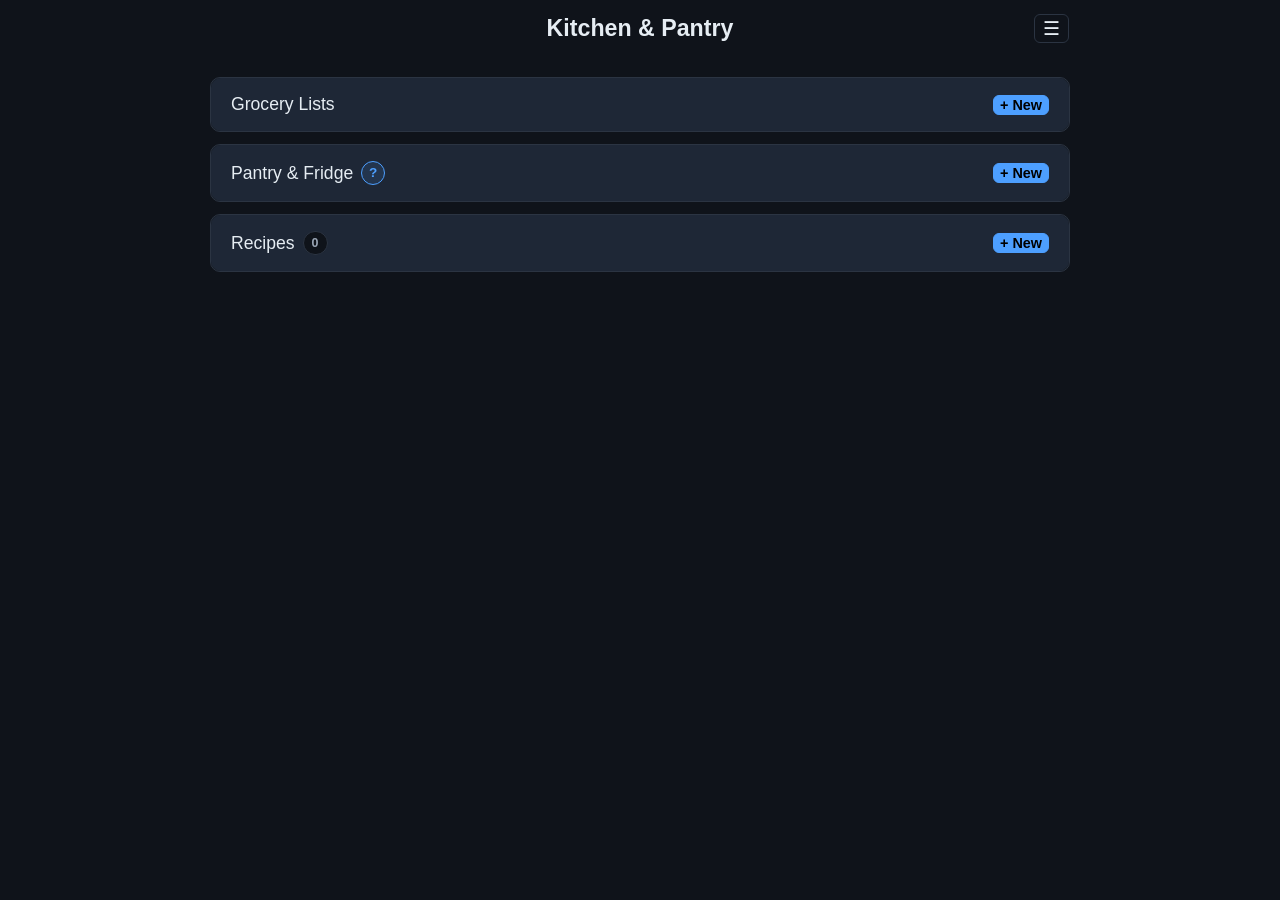
==== commit f41f822f: "release: 2026-06-23-00-25" ====
--- a/docs/index.html
+++ b/docs/index.html
@@ -6,7 +6,7 @@
   <title>Kitchen & Pantry</title>
   <link rel="icon" type="image/svg+xml" href="./assets/icon-192.svg" />
   <link rel="apple-touch-icon" href="./assets/icon-192.svg" />
-  <link rel="stylesheet" href="./styles.css?v=2026-06-22-23-55" />
+  <link rel="stylesheet" href="./styles.css?v=2026-06-23-00-25" />
 </head>
 <body>
   <div id="app-root" class="app-root">
@@ -111,28 +111,28 @@
     </div>
   </template>
 
-  <script src="./shared/ids.js?v=2026-05-17-00-59"></script>
-  <script src="./shared/settings.js?v=2026-05-17-00-59"></script>
-  <script src="./data/stores.js?v=2026-06-22-23-05"></script>
-  <script src="./data/db.js?v=2026-06-22-23-05"></script>
-  <script src="./ui/ui.js?v=2026-06-22-23-55"></script>
-  <script src="./features/items/items-service.js?v=2026-05-17-00-59"></script>
-  <script src="./features/categories/categories-service.js?v=2026-05-17-00-59"></script>
-  <script src="./shared/item-discovery.js?v=2026-05-17-00-59"></script>
-  <script src="./shared/item-entry-rules.js?v=2026-05-17-00-59"></script>
-  <script src="./features/lists/lists-service.js?v=2026-05-17-00-59"></script>
-  <script src="./features/lists/lists-page.js?v=2026-05-17-00-59"></script>
-  <script src="./features/templates/templates-service.js?v=2026-05-17-00-59"></script>
-  <script src="./features/templates/templates-page.js?v=2026-05-17-00-59"></script>
-  <script src="./features/recipes/recipes-service.js?v=2026-05-17-00-59"></script>
-  <script src="./features/recipes/recipes-page.js?v=2026-05-17-00-59"></script>
-  <script src="./features/uom/uom-page.js?v=2026-05-17-00-59"></script>
-  <script src="./features/settings/import-export-service.js?v=2026-06-22-23-35"></script>
-  <script src="./features/settings/settings-page.js?v=2026-06-22-23-55"></script>
-  <script src="./features/main/main-page.js?v=2026-05-17-00-59"></script>
-  <script src="./app-router.js?v=2026-05-17-00-59"></script>
-  <script src="./app-init.js?v=2026-05-17-00-59"></script>
-  <script src="./main.js?v=2026-05-17-00-59"></script>
+  <script src="./shared/ids.js?v=2026-06-23-00-25"></script>
+  <script src="./shared/settings.js?v=2026-06-23-00-25"></script>
+  <script src="./data/stores.js?v=2026-06-23-00-25"></script>
+  <script src="./data/db.js?v=2026-06-23-00-25"></script>
+  <script src="./ui/ui.js?v=2026-06-23-00-25"></script>
+  <script src="./features/items/items-service.js?v=2026-06-23-00-25"></script>
+  <script src="./features/categories/categories-service.js?v=2026-06-23-00-25"></script>
+  <script src="./shared/item-discovery.js?v=2026-06-23-00-25"></script>
+  <script src="./shared/item-entry-rules.js?v=2026-06-23-00-25"></script>
+  <script src="./features/lists/lists-service.js?v=2026-06-23-00-25"></script>
+  <script src="./features/lists/lists-page.js?v=2026-06-23-00-25"></script>
+  <script src="./features/templates/templates-service.js?v=2026-06-23-00-25"></script>
+  <script src="./features/templates/templates-page.js?v=2026-06-23-00-25"></script>
+  <script src="./features/recipes/recipes-service.js?v=2026-06-23-00-25"></script>
+  <script src="./features/recipes/recipes-page.js?v=2026-06-23-00-25"></script>
+  <script src="./features/uom/uom-page.js?v=2026-06-23-00-25"></script>
+  <script src="./features/settings/import-export-service.js?v=2026-06-23-00-25"></script>
+  <script src="./features/settings/settings-page.js?v=2026-06-23-00-25"></script>
+  <script src="./features/main/main-page.js?v=2026-06-23-00-25"></script>
+  <script src="./app-router.js?v=2026-06-23-00-25"></script>
+  <script src="./app-init.js?v=2026-06-23-00-25"></script>
+  <script src="./main.js?v=2026-06-23-00-25"></script>
 </body>
 </html>
 
@@ -151,3 +151,4 @@
 
 
 
+
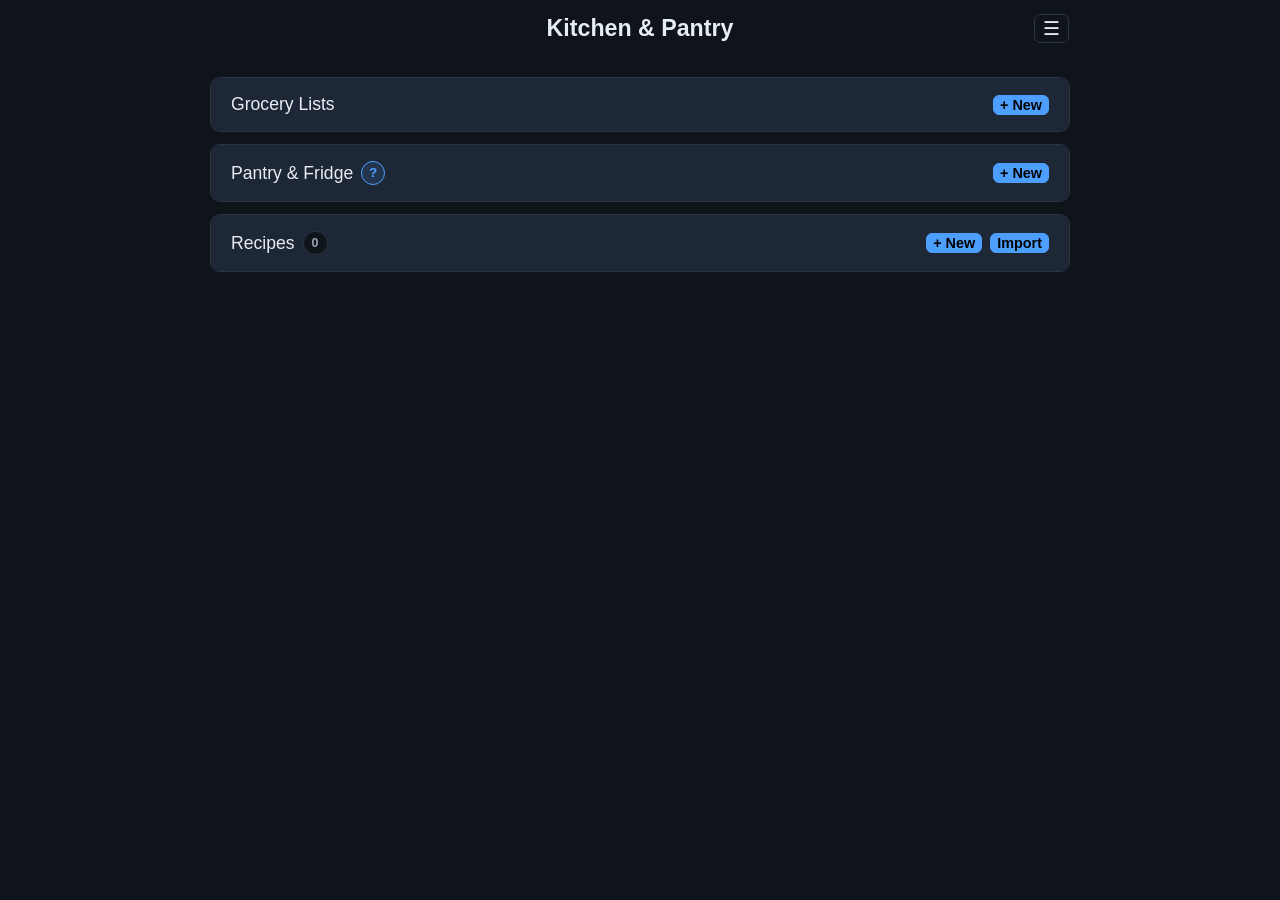
==== commit ea72b103: "release: 2026-06-28-13-58" ====
--- a/docs/index.html
+++ b/docs/index.html
@@ -6,7 +6,7 @@
   <title>Kitchen & Pantry</title>
   <link rel="icon" type="image/svg+xml" href="./assets/icon-192.svg" />
   <link rel="apple-touch-icon" href="./assets/icon-192.svg" />
-  <link rel="stylesheet" href="./styles.css?v=2026-06-23-00-25" />
+  <link rel="stylesheet" href="./styles.css?v=2026-06-28-13-58" />
 </head>
 <body>
   <div id="app-root" class="app-root">
@@ -111,28 +111,28 @@
     </div>
   </template>
 
-  <script src="./shared/ids.js?v=2026-06-23-00-25"></script>
-  <script src="./shared/settings.js?v=2026-06-23-00-25"></script>
-  <script src="./data/stores.js?v=2026-06-23-00-25"></script>
-  <script src="./data/db.js?v=2026-06-23-00-25"></script>
-  <script src="./ui/ui.js?v=2026-06-23-00-25"></script>
-  <script src="./features/items/items-service.js?v=2026-06-23-00-25"></script>
-  <script src="./features/categories/categories-service.js?v=2026-06-23-00-25"></script>
-  <script src="./shared/item-discovery.js?v=2026-06-23-00-25"></script>
-  <script src="./shared/item-entry-rules.js?v=2026-06-23-00-25"></script>
-  <script src="./features/lists/lists-service.js?v=2026-06-23-00-25"></script>
-  <script src="./features/lists/lists-page.js?v=2026-06-23-00-25"></script>
-  <script src="./features/templates/templates-service.js?v=2026-06-23-00-25"></script>
-  <script src="./features/templates/templates-page.js?v=2026-06-23-00-25"></script>
-  <script src="./features/recipes/recipes-service.js?v=2026-06-23-00-25"></script>
-  <script src="./features/recipes/recipes-page.js?v=2026-06-23-00-25"></script>
-  <script src="./features/uom/uom-page.js?v=2026-06-23-00-25"></script>
-  <script src="./features/settings/import-export-service.js?v=2026-06-23-00-25"></script>
-  <script src="./features/settings/settings-page.js?v=2026-06-23-00-25"></script>
-  <script src="./features/main/main-page.js?v=2026-06-23-00-25"></script>
-  <script src="./app-router.js?v=2026-06-23-00-25"></script>
-  <script src="./app-init.js?v=2026-06-23-00-25"></script>
-  <script src="./main.js?v=2026-06-23-00-25"></script>
+  <script src="./shared/ids.js?v=2026-06-28-13-58"></script>
+  <script src="./shared/settings.js?v=2026-06-28-13-58"></script>
+  <script src="./data/stores.js?v=2026-06-28-13-58"></script>
+  <script src="./data/db.js?v=2026-06-28-13-58"></script>
+  <script src="./ui/ui.js?v=2026-06-28-13-58"></script>
+  <script src="./features/items/items-service.js?v=2026-06-28-13-58"></script>
+  <script src="./features/categories/categories-service.js?v=2026-06-28-13-58"></script>
+  <script src="./shared/item-discovery.js?v=2026-06-28-13-58"></script>
+  <script src="./shared/item-entry-rules.js?v=2026-06-28-13-58"></script>
+  <script src="./features/lists/lists-service.js?v=2026-06-28-13-58"></script>
+  <script src="./features/lists/lists-page.js?v=2026-06-28-13-58"></script>
+  <script src="./features/templates/templates-service.js?v=2026-06-28-13-58"></script>
+  <script src="./features/templates/templates-page.js?v=2026-06-28-13-58"></script>
+  <script src="./features/recipes/recipes-service.js?v=2026-06-28-13-58"></script>
+  <script src="./features/recipes/recipes-page.js?v=2026-06-28-13-58"></script>
+  <script src="./features/uom/uom-page.js?v=2026-06-28-13-58"></script>
+  <script src="./features/settings/import-export-service.js?v=2026-06-28-13-58"></script>
+  <script src="./features/settings/settings-page.js?v=2026-06-28-13-58"></script>
+  <script src="./features/main/main-page.js?v=2026-06-28-13-58"></script>
+  <script src="./app-router.js?v=2026-06-28-13-58"></script>
+  <script src="./app-init.js?v=2026-06-28-13-58"></script>
+  <script src="./main.js?v=2026-06-28-13-58"></script>
 </body>
 </html>
 
@@ -152,3 +152,5 @@
 
 
 
+
+
--- a/docs/styles.css
+++ b/docs/styles.css
@@ -395,6 +395,11 @@
   font-weight: 500;
 }
 
+.detail-item-optional-label {
+  color: var(--color-muted);
+  font-weight: 400;
+}
+
 .detail-item-meta {
   margin-top: 0.25rem;
   color: var(--color-muted);
@@ -1777,6 +1782,84 @@
   color: var(--color-text);
   font-size: 0.95rem;
   font-family: inherit;
+
+.timed-notice {
+  position: fixed;
+  right: 1rem;
+  bottom: 1rem;
+  z-index: 120;
+  display: flex;
+  align-items: flex-start;
+  gap: 0.5rem;
+  min-width: 16rem;
+  max-width: min(30rem, calc(100vw - 2rem));
+  padding: 0.75rem 0.75rem 0.75rem 0.875rem;
+  border: 1px solid var(--color-border);
+  border-radius: 0.625rem;
+  background: var(--color-surface);
+  box-shadow: 0 10px 28px rgba(0, 0, 0, 0.35);
+  opacity: 0;
+  transform: translateY(0.35rem);
+  transition: opacity 0.18s ease, transform 0.18s ease;
+}
+
+.timed-notice--visible {
+  opacity: 1;
+  transform: translateY(0);
+}
+
+.timed-notice-text {
+  display: grid;
+  gap: 0.25rem;
+  min-width: 0;
+}
+
+.timed-notice-title {
+  font-size: 0.92rem;
+  font-weight: 600;
+  color: var(--color-text);
+}
+
+.timed-notice-message {
+  margin: 0;
+  font-size: 0.86rem;
+  line-height: 1.35;
+  color: var(--color-muted);
+}
+
+.timed-notice-close {
+  border: none;
+  background: transparent;
+  color: var(--color-muted);
+  width: 1.5rem;
+  height: 1.5rem;
+  margin-left: auto;
+  border-radius: 0.35rem;
+  cursor: pointer;
+  font-size: 1.1rem;
+  line-height: 1;
+  padding: 0;
+}
+
+.timed-notice-close:hover {
+  background: var(--color-surface-light);
+  color: var(--color-text);
+}
+
+.timed-notice-close:focus-visible {
+  outline: 2px solid var(--color-brand);
+  outline-offset: 1px;
+}
+
+@media (max-width: 640px) {
+  .timed-notice {
+    right: 0.75rem;
+    left: 0.75rem;
+    bottom: 0.75rem;
+    min-width: 0;
+    max-width: none;
+  }
+}
   padding: 0.5625rem 0.75rem;
 }
 
@@ -1830,6 +1913,61 @@
 .modal-input:focus {
   outline: none;
   border-color: var(--color-brand);
+}
+
+.modal-hint {
+  margin: 0;
+  color: var(--color-muted);
+  font-size: 0.86rem;
+  line-height: 1.35;
+}
+
+.modal-batch-stepper {
+  display: grid;
+  grid-template-columns: repeat(3, 1fr);
+  align-items: center;
+  width: 12rem;
+  border: 1px solid var(--color-border);
+  border-radius: 0.625rem;
+  background: var(--color-bg);
+  overflow: hidden;
+}
+
+.modal-batch-stepper-button {
+  appearance: none;
+  border: none;
+  background: transparent;
+  color: var(--color-text);
+  font-size: 1.2rem;
+  font-weight: 700;
+  min-height: 2.5rem;
+  cursor: pointer;
+}
+
+.modal-batch-stepper-button:hover:not(:disabled) {
+  background: var(--color-surface);
+}
+
+.modal-batch-stepper-button:disabled {
+  opacity: 0.45;
+  cursor: default;
+}
+
+.modal-batch-stepper-value {
+  text-align: center;
+  font-size: 1rem;
+  font-weight: 600;
+  color: var(--color-text);
+  border-left: 1px solid var(--color-border);
+  border-right: 1px solid var(--color-border);
+  min-height: 2.5rem;
+  display: flex;
+  align-items: center;
+  justify-content: center;
+}
+
+.modal-batch-stepper--locked .modal-batch-stepper-value {
+  color: var(--color-muted);
 }
 
 .modal-message {
@@ -1877,6 +2015,171 @@
   color: var(--color-muted);
   font-size: 0.88rem;
   line-height: 1.4;
+}
+
+.modal-conflict-form {
+  gap: 0.5rem;
+}
+
+.modal-conflict-apply-row {
+  display: inline-flex;
+  align-items: center;
+  gap: 0.5rem;
+  margin-top: 0.25rem;
+  color: var(--color-text);
+  font-size: 0.9rem;
+}
+
+.modal-conflict-actions {
+  display: flex;
+  flex-wrap: wrap;
+  gap: 0.5rem;
+  margin-top: 0.5rem;
+}
+
+.modal-conflict-actions .modal-button {
+  justify-self: auto;
+}
+
+.modal-card--import-review {
+  max-width: 640px;
+}
+
+.modal-import-review {
+  display: grid;
+  gap: 0.75rem;
+}
+
+.modal-import-review-intro {
+  margin: 0;
+}
+
+.modal-import-section {
+  border: 1px solid var(--color-border);
+  border-radius: 0.625rem;
+  padding: 0.625rem 0.75rem;
+  display: grid;
+  gap: 0.5rem;
+  background: var(--color-bg);
+}
+
+.modal-import-section-title {
+  margin: 0;
+  font-size: 0.95rem;
+  font-weight: 600;
+  color: var(--color-text);
+}
+
+.modal-import-line {
+  margin: 0;
+  font-size: 0.9rem;
+  color: var(--color-text);
+}
+
+.modal-import-metrics {
+  display: grid;
+  gap: 0.5rem;
+}
+
+.modal-import-metric {
+  display: flex;
+  align-items: center;
+  justify-content: space-between;
+  gap: 0.75rem;
+  border: 1px solid var(--color-border);
+  border-radius: 0.5rem;
+  padding: 0.5rem 0.625rem;
+  background: var(--color-surface);
+}
+
+.modal-import-metric-label {
+  font-size: 0.88rem;
+  color: var(--color-text);
+}
+
+.modal-import-metric-value {
+  min-width: 1.75rem;
+  text-align: right;
+  font-size: 0.92rem;
+  font-weight: 700;
+  color: var(--color-brand);
+}
+
+.modal-import-note {
+  margin: 0;
+  font-size: 0.88rem;
+  color: var(--color-muted);
+}
+
+.modal-import-warning {
+  border-color: #e4b4af;
+}
+
+.modal-import-warning-list {
+  margin: 0;
+  padding-left: 1.125rem;
+  display: grid;
+  gap: 0.25rem;
+  color: var(--color-text);
+  font-size: 0.88rem;
+  line-height: 1.35;
+}
+
+.modal-import-danger-note {
+  margin: 0;
+  border: 1px solid #e4b4af;
+  border-radius: 0.5rem;
+  padding: 0.625rem 0.75rem;
+  background: rgba(228, 180, 175, 0.12);
+  color: var(--color-text);
+  font-size: 0.88rem;
+  line-height: 1.35;
+}
+
+.modal-import-decisions {
+  display: grid;
+  gap: 0.5rem;
+}
+
+.modal-import-decision {
+  width: 100%;
+  border: 1px solid var(--color-border);
+  border-radius: 0.625rem;
+  background: var(--color-surface-light);
+  color: var(--color-text);
+  text-align: left;
+  padding: 0.625rem 0.75rem;
+  display: grid;
+  gap: 0.25rem;
+  cursor: pointer;
+}
+
+.modal-import-decision:hover {
+  border-color: var(--color-brand);
+  background: var(--color-surface-light-hover);
+}
+
+.modal-import-decision:focus-visible {
+  outline: 2px solid var(--color-brand);
+  outline-offset: 2px;
+}
+
+.modal-import-decision--danger {
+  border-color: #e4b4af;
+}
+
+.modal-import-decision--safe {
+  border-color: var(--color-border);
+}
+
+.modal-import-decision-title {
+  font-size: 0.94rem;
+  font-weight: 600;
+}
+
+.modal-import-decision-description {
+  font-size: 0.85rem;
+  color: var(--color-muted);
 }
 
 .modal-link {
@@ -2208,6 +2511,48 @@
   align-items: center;
   gap: 0.5rem;
   min-width: 0;
+
+.recipe-batch-size-section {
+  display: grid;
+  gap: 0.5rem;
+  margin: 0.5rem 0 0.875rem 0;
+  padding: 0.75rem 0.875rem;
+  border: 1px solid var(--color-border);
+  border-radius: 0.625rem;
+  background: var(--color-surface);
+}
+
+.recipe-batch-size-row {
+  display: flex;
+  align-items: center;
+  justify-content: space-between;
+  gap: 1rem;
+  flex-wrap: wrap;
+}
+
+.recipe-batch-size-text {
+  display: grid;
+  gap: 0.25rem;
+  min-width: 0;
+}
+
+.recipe-batch-size-label {
+  color: var(--color-text);
+  font-size: 0.95rem;
+  font-weight: 600;
+}
+
+.recipe-batch-size-hint {
+  margin: 0;
+  color: var(--color-muted);
+  font-size: 0.86rem;
+  line-height: 1.35;
+}
+
+.recipe-batch-size-stepper-wrap {
+  display: inline-flex;
+  align-items: center;
+}
 }
 
 .recipe-tags-picker {
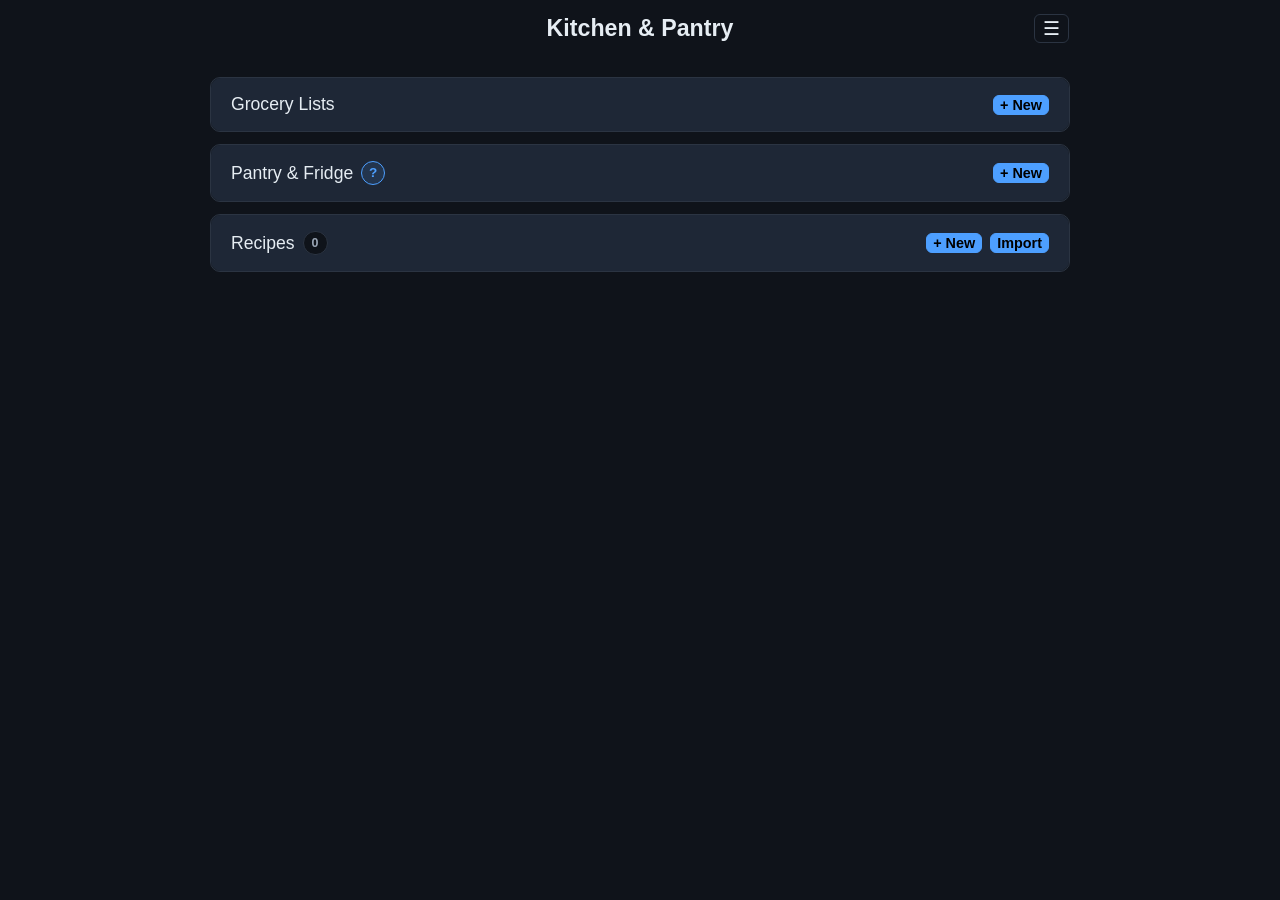
==== commit 695b959c: "release: 2026-06-28-14-51" ====
--- a/docs/index.html
+++ b/docs/index.html
@@ -6,7 +6,7 @@
   <title>Kitchen & Pantry</title>
   <link rel="icon" type="image/svg+xml" href="./assets/icon-192.svg" />
   <link rel="apple-touch-icon" href="./assets/icon-192.svg" />
-  <link rel="stylesheet" href="./styles.css?v=2026-06-28-13-58" />
+  <link rel="stylesheet" href="./styles.css?v=2026-06-28-14-51" />
 </head>
 <body>
   <div id="app-root" class="app-root">
@@ -111,28 +111,28 @@
     </div>
   </template>
 
-  <script src="./shared/ids.js?v=2026-06-28-13-58"></script>
-  <script src="./shared/settings.js?v=2026-06-28-13-58"></script>
-  <script src="./data/stores.js?v=2026-06-28-13-58"></script>
-  <script src="./data/db.js?v=2026-06-28-13-58"></script>
-  <script src="./ui/ui.js?v=2026-06-28-13-58"></script>
-  <script src="./features/items/items-service.js?v=2026-06-28-13-58"></script>
-  <script src="./features/categories/categories-service.js?v=2026-06-28-13-58"></script>
-  <script src="./shared/item-discovery.js?v=2026-06-28-13-58"></script>
-  <script src="./shared/item-entry-rules.js?v=2026-06-28-13-58"></script>
-  <script src="./features/lists/lists-service.js?v=2026-06-28-13-58"></script>
-  <script src="./features/lists/lists-page.js?v=2026-06-28-13-58"></script>
-  <script src="./features/templates/templates-service.js?v=2026-06-28-13-58"></script>
-  <script src="./features/templates/templates-page.js?v=2026-06-28-13-58"></script>
-  <script src="./features/recipes/recipes-service.js?v=2026-06-28-13-58"></script>
-  <script src="./features/recipes/recipes-page.js?v=2026-06-28-13-58"></script>
-  <script src="./features/uom/uom-page.js?v=2026-06-28-13-58"></script>
-  <script src="./features/settings/import-export-service.js?v=2026-06-28-13-58"></script>
-  <script src="./features/settings/settings-page.js?v=2026-06-28-13-58"></script>
-  <script src="./features/main/main-page.js?v=2026-06-28-13-58"></script>
-  <script src="./app-router.js?v=2026-06-28-13-58"></script>
-  <script src="./app-init.js?v=2026-06-28-13-58"></script>
-  <script src="./main.js?v=2026-06-28-13-58"></script>
+  <script src="./shared/ids.js?v=2026-06-28-14-51"></script>
+  <script src="./shared/settings.js?v=2026-06-28-14-51"></script>
+  <script src="./data/stores.js?v=2026-06-28-14-51"></script>
+  <script src="./data/db.js?v=2026-06-28-14-51"></script>
+  <script src="./ui/ui.js?v=2026-06-28-14-51"></script>
+  <script src="./features/items/items-service.js?v=2026-06-28-14-51"></script>
+  <script src="./features/categories/categories-service.js?v=2026-06-28-14-51"></script>
+  <script src="./shared/item-discovery.js?v=2026-06-28-14-51"></script>
+  <script src="./shared/item-entry-rules.js?v=2026-06-28-14-51"></script>
+  <script src="./features/lists/lists-service.js?v=2026-06-28-14-51"></script>
+  <script src="./features/lists/lists-page.js?v=2026-06-28-14-51"></script>
+  <script src="./features/templates/templates-service.js?v=2026-06-28-14-51"></script>
+  <script src="./features/templates/templates-page.js?v=2026-06-28-14-51"></script>
+  <script src="./features/recipes/recipes-service.js?v=2026-06-28-14-51"></script>
+  <script src="./features/recipes/recipes-page.js?v=2026-06-28-14-51"></script>
+  <script src="./features/uom/uom-page.js?v=2026-06-28-14-51"></script>
+  <script src="./features/settings/import-export-service.js?v=2026-06-28-14-51"></script>
+  <script src="./features/settings/settings-page.js?v=2026-06-28-14-51"></script>
+  <script src="./features/main/main-page.js?v=2026-06-28-14-51"></script>
+  <script src="./app-router.js?v=2026-06-28-14-51"></script>
+  <script src="./app-init.js?v=2026-06-28-14-51"></script>
+  <script src="./main.js?v=2026-06-28-14-51"></script>
 </body>
 </html>
 
@@ -154,3 +154,4 @@
 
 
 
+
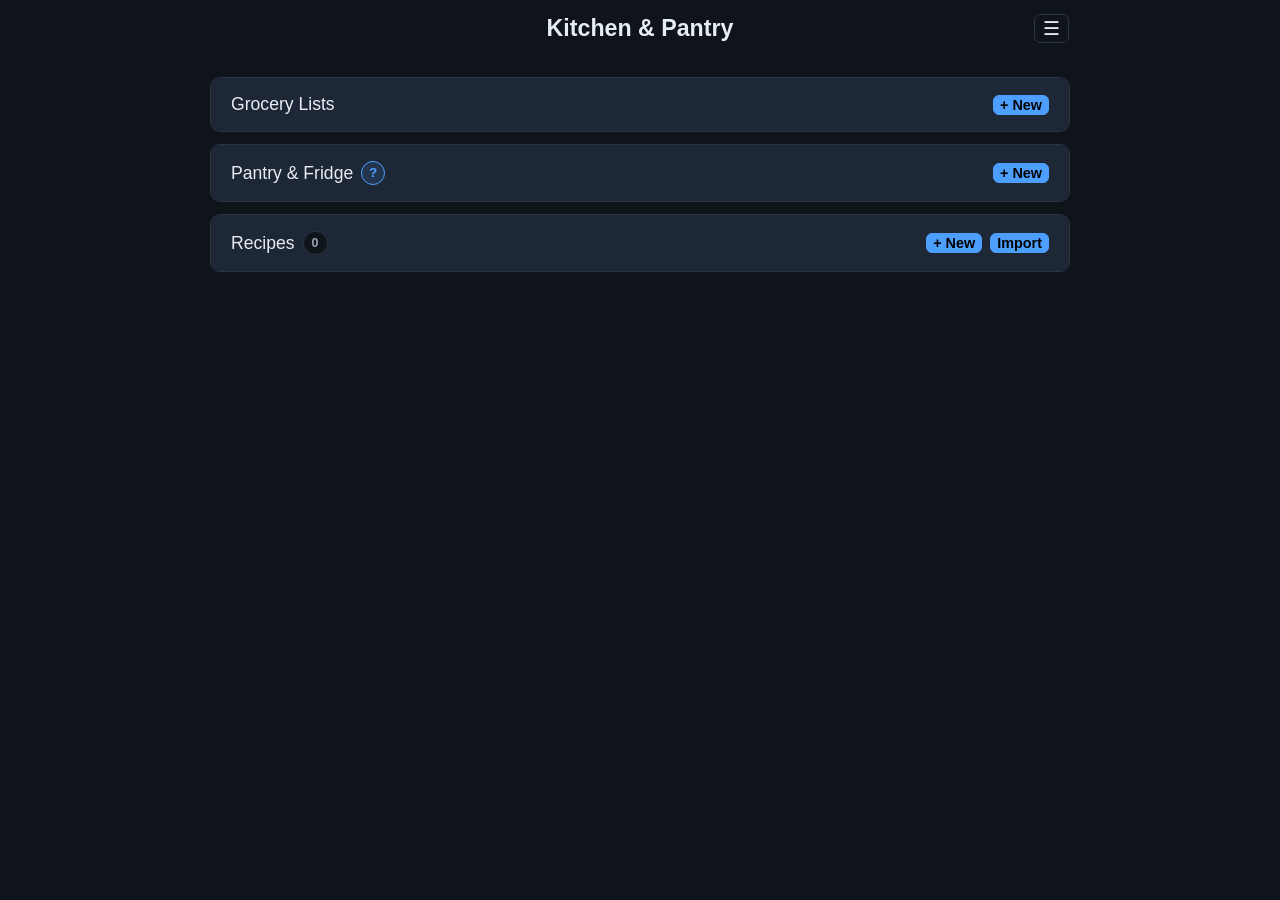
==== commit a9bbd64e: "release: 2026-06-28-19-13" ====
--- a/docs/index.html
+++ b/docs/index.html
@@ -6,7 +6,7 @@
   <title>Kitchen & Pantry</title>
   <link rel="icon" type="image/svg+xml" href="./assets/icon-192.svg" />
   <link rel="apple-touch-icon" href="./assets/icon-192.svg" />
-  <link rel="stylesheet" href="./styles.css?v=2026-06-28-14-51" />
+  <link rel="stylesheet" href="./styles.css?v=2026-06-28-19-13" />
 </head>
 <body>
   <div id="app-root" class="app-root">
@@ -111,28 +111,28 @@
     </div>
   </template>
 
-  <script src="./shared/ids.js?v=2026-06-28-14-51"></script>
-  <script src="./shared/settings.js?v=2026-06-28-14-51"></script>
-  <script src="./data/stores.js?v=2026-06-28-14-51"></script>
-  <script src="./data/db.js?v=2026-06-28-14-51"></script>
-  <script src="./ui/ui.js?v=2026-06-28-14-51"></script>
-  <script src="./features/items/items-service.js?v=2026-06-28-14-51"></script>
-  <script src="./features/categories/categories-service.js?v=2026-06-28-14-51"></script>
-  <script src="./shared/item-discovery.js?v=2026-06-28-14-51"></script>
-  <script src="./shared/item-entry-rules.js?v=2026-06-28-14-51"></script>
-  <script src="./features/lists/lists-service.js?v=2026-06-28-14-51"></script>
-  <script src="./features/lists/lists-page.js?v=2026-06-28-14-51"></script>
-  <script src="./features/templates/templates-service.js?v=2026-06-28-14-51"></script>
-  <script src="./features/templates/templates-page.js?v=2026-06-28-14-51"></script>
-  <script src="./features/recipes/recipes-service.js?v=2026-06-28-14-51"></script>
-  <script src="./features/recipes/recipes-page.js?v=2026-06-28-14-51"></script>
-  <script src="./features/uom/uom-page.js?v=2026-06-28-14-51"></script>
-  <script src="./features/settings/import-export-service.js?v=2026-06-28-14-51"></script>
-  <script src="./features/settings/settings-page.js?v=2026-06-28-14-51"></script>
-  <script src="./features/main/main-page.js?v=2026-06-28-14-51"></script>
-  <script src="./app-router.js?v=2026-06-28-14-51"></script>
-  <script src="./app-init.js?v=2026-06-28-14-51"></script>
-  <script src="./main.js?v=2026-06-28-14-51"></script>
+  <script src="./shared/ids.js?v=2026-06-28-19-13"></script>
+  <script src="./shared/settings.js?v=2026-06-28-19-13"></script>
+  <script src="./data/stores.js?v=2026-06-28-19-13"></script>
+  <script src="./data/db.js?v=2026-06-28-19-13"></script>
+  <script src="./ui/ui.js?v=2026-06-28-19-13"></script>
+  <script src="./features/items/items-service.js?v=2026-06-28-19-13"></script>
+  <script src="./features/categories/categories-service.js?v=2026-06-28-19-13"></script>
+  <script src="./shared/item-discovery.js?v=2026-06-28-19-13"></script>
+  <script src="./shared/item-entry-rules.js?v=2026-06-28-19-13"></script>
+  <script src="./features/lists/lists-service.js?v=2026-06-28-19-13"></script>
+  <script src="./features/lists/lists-page.js?v=2026-06-28-19-13"></script>
+  <script src="./features/templates/templates-service.js?v=2026-06-28-19-13"></script>
+  <script src="./features/templates/templates-page.js?v=2026-06-28-19-13"></script>
+  <script src="./features/recipes/recipes-service.js?v=2026-06-28-19-13"></script>
+  <script src="./features/recipes/recipes-page.js?v=2026-06-28-19-13"></script>
+  <script src="./features/uom/uom-page.js?v=2026-06-28-19-13"></script>
+  <script src="./features/settings/import-export-service.js?v=2026-06-28-19-13"></script>
+  <script src="./features/settings/settings-page.js?v=2026-06-28-19-13"></script>
+  <script src="./features/main/main-page.js?v=2026-06-28-19-13"></script>
+  <script src="./app-router.js?v=2026-06-28-19-13"></script>
+  <script src="./app-init.js?v=2026-06-28-19-13"></script>
+  <script src="./main.js?v=2026-06-28-19-13"></script>
 </body>
 </html>
 
@@ -155,3 +155,4 @@
 
 
 
+
--- a/docs/styles.css
+++ b/docs/styles.css
@@ -960,6 +960,226 @@
   line-height: 1.4;
 }
 
+.recipe-detail-tabs-card {
+  margin: 2px 0 1rem 0;
+  border: 1px solid var(--color-border);
+  border-radius: 0.625rem;
+  background: var(--color-surface);
+  overflow: hidden;
+}
+
+.recipe-detail-tabs-header {
+  display: flex;
+  align-items: center;
+  gap: 0.5rem;
+  padding: 0.625rem 0.75rem;
+  border-bottom: 1px solid var(--color-border);
+  background: var(--color-surface-light);
+}
+
+.recipe-detail-tabs-collapse {
+  border: none;
+  border-radius: 0.25rem;
+  background: var(--color-surface-light-hover);
+  color: var(--color-text);
+  width: 1.9rem;
+  height: 1.9rem;
+  cursor: pointer;
+  display: inline-flex;
+  align-items: center;
+  justify-content: center;
+  padding: 0;
+}
+
+.recipe-detail-tabs-collapse::before {
+  content: '';
+  width: 0.55rem;
+  height: 0.55rem;
+  border-right: 2px solid currentColor;
+  border-bottom: 2px solid currentColor;
+  transform: rotate(45deg);
+  transition: transform 0.16s ease;
+}
+
+.recipe-detail-tabs-collapse.is-collapsed::before {
+  transform: rotate(-45deg);
+}
+
+.recipe-detail-tabs-collapse:hover {
+  background: var(--color-surface-light-hover);
+}
+
+.recipe-detail-tabs-collapse:focus-visible {
+  outline: 2px solid var(--color-brand);
+  outline-offset: 1px;
+}
+
+.recipe-detail-tabs {
+  display: flex;
+  flex-wrap: wrap;
+  gap: 0.375rem;
+  min-width: 0;
+}
+
+.recipe-detail-tab {
+  border: 1px solid var(--color-border);
+  border-radius: 0.375rem;
+  background: var(--color-bg);
+  color: var(--color-text);
+  font-size: 0.85rem;
+  padding: 0.28rem 0.6rem;
+  cursor: pointer;
+}
+
+.recipe-detail-tab.is-active {
+  border-color: var(--color-brand);
+  color: var(--color-brand);
+}
+
+.recipe-detail-tabs-body {
+  display: grid;
+  gap: 0.875rem;
+  padding: 0.875rem 1rem;
+}
+
+.recipe-info-grid {
+  display: grid;
+  gap: 0.625rem;
+}
+
+.recipe-info-row {
+  display: grid;
+  grid-template-columns: minmax(9rem, 12rem) minmax(0, 1fr);
+  align-items: center;
+  gap: 0.625rem;
+}
+
+.recipe-info-label {
+  color: var(--color-muted);
+  font-size: 0.86rem;
+}
+
+.recipe-info-input {
+  width: 100%;
+  border: 1px solid var(--color-border);
+  border-radius: 0.5rem;
+  padding: 0.42rem 0.58rem;
+  background: var(--color-bg);
+  color: var(--color-text);
+  font: inherit;
+}
+
+.recipe-info-duration-wrap {
+  display: inline-flex;
+  align-items: center;
+  gap: 0.5rem;
+  flex-wrap: wrap;
+}
+
+.recipe-info-duration-input {
+  width: 3rem;
+  min-width: 3rem;
+  text-align: right;
+  border: none;
+  background: transparent;
+  border-radius: 0;
+  padding: 0.42rem 0.5rem;
+}
+
+.recipe-info-duration-input::-webkit-outer-spin-button,
+.recipe-info-duration-input::-webkit-inner-spin-button {
+  -webkit-appearance: none;
+  margin: 0;
+}
+
+.recipe-info-duration-input[type='number'] {
+  -moz-appearance: textfield;
+  appearance: textfield;
+}
+
+.recipe-info-duration-part {
+  display: inline-flex;
+  align-items: center;
+  gap: 0.35rem;
+}
+
+.recipe-info-duration-shell {
+  display: inline-flex;
+  align-items: stretch;
+  border: 1px solid var(--color-border);
+  border-radius: 0.5rem;
+  background: var(--color-bg);
+  overflow: hidden;
+}
+
+.recipe-info-duration-shell:focus-within {
+  border-color: var(--color-brand);
+}
+
+.recipe-info-stepper {
+  display: grid;
+  grid-template-rows: 1fr 1fr;
+  border-left: 1px solid var(--color-border);
+  background: var(--color-surface);
+}
+
+.recipe-info-stepper-button {
+  border: none;
+  background: transparent;
+  color: var(--color-text);
+  width: 1.15rem;
+  min-height: 1.05rem;
+  line-height: 1;
+  font-size: 0.76rem;
+  font-weight: 600;
+  cursor: pointer;
+  padding: 0;
+}
+
+.recipe-info-stepper-button + .recipe-info-stepper-button {
+  border-top: 1px solid var(--color-border);
+}
+
+.recipe-info-stepper-button:hover {
+  background: var(--color-surface-light-hover);
+}
+
+.recipe-info-stepper-button:focus-visible {
+  outline: 2px solid var(--color-brand);
+  outline-offset: -1px;
+}
+
+.recipe-info-duration-suffix {
+  color: var(--color-muted);
+  font-size: 0.82rem;
+}
+
+.recipe-info-readonly {
+  border: 1px solid var(--color-border);
+  border-radius: 0.5rem;
+  padding: 0.42rem 0.58rem;
+  color: var(--color-text);
+  background: var(--color-surface-light);
+  min-height: 2rem;
+  display: flex;
+  align-items: center;
+}
+
+.recipe-version-toolbar {
+  display: flex;
+  align-items: center;
+  justify-content: space-between;
+  gap: 0.5rem;
+  flex-wrap: wrap;
+}
+
+@media (max-width: 640px) {
+  .recipe-info-row {
+    grid-template-columns: 1fr;
+    gap: 0.35rem;
+  }
+}
+
 
 
 .modal-inline-info {
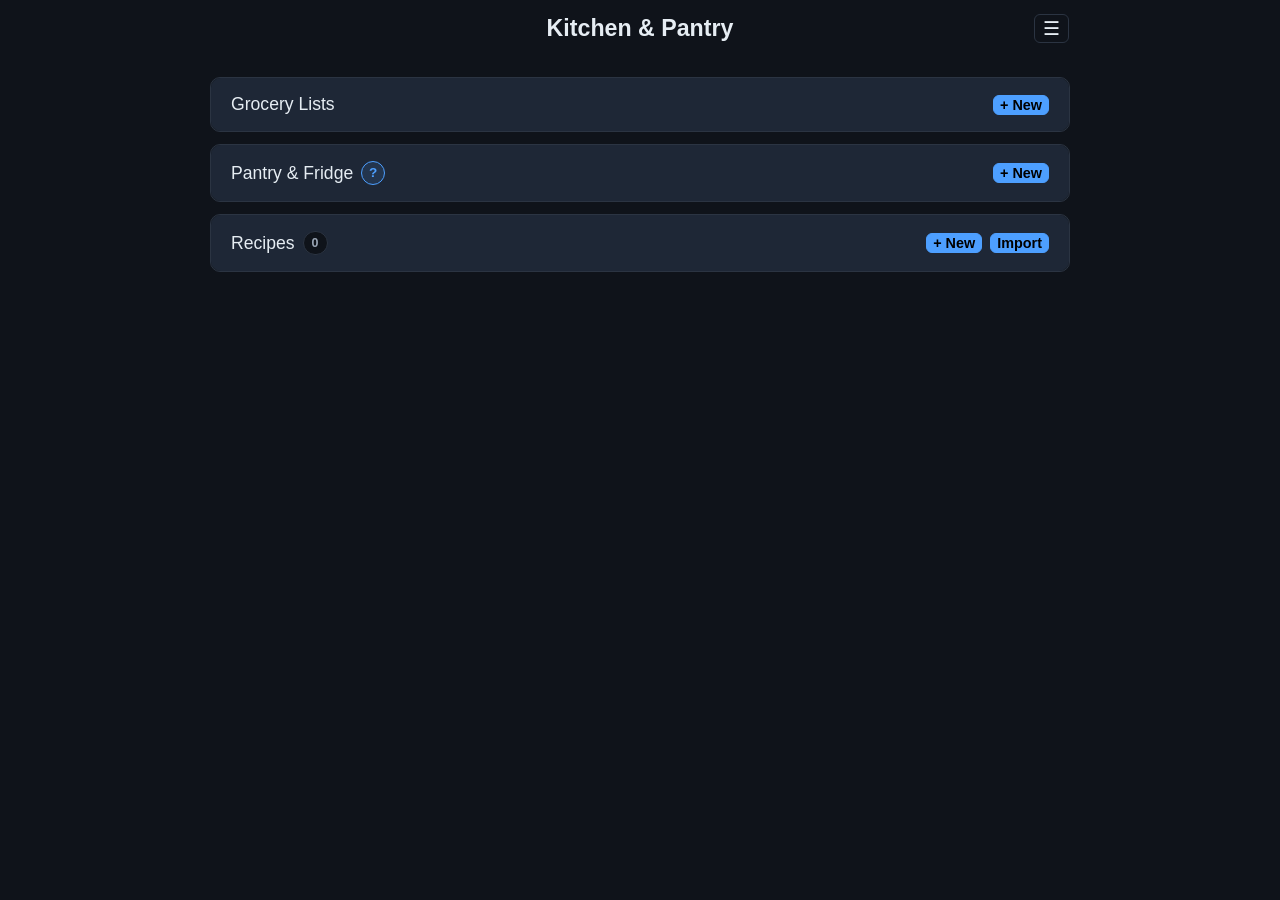
==== commit 4dfd5375: "release: 2026-06-29-22-08" ====
--- a/docs/index.html
+++ b/docs/index.html
@@ -6,7 +6,7 @@
   <title>Kitchen & Pantry</title>
   <link rel="icon" type="image/svg+xml" href="./assets/icon-192.svg" />
   <link rel="apple-touch-icon" href="./assets/icon-192.svg" />
-  <link rel="stylesheet" href="./styles.css?v=2026-06-28-19-13" />
+  <link rel="stylesheet" href="./styles.css?v=2026-06-29-22-08" />
 </head>
 <body>
   <div id="app-root" class="app-root">
@@ -111,28 +111,28 @@
     </div>
   </template>
 
-  <script src="./shared/ids.js?v=2026-06-28-19-13"></script>
-  <script src="./shared/settings.js?v=2026-06-28-19-13"></script>
-  <script src="./data/stores.js?v=2026-06-28-19-13"></script>
-  <script src="./data/db.js?v=2026-06-28-19-13"></script>
-  <script src="./ui/ui.js?v=2026-06-28-19-13"></script>
-  <script src="./features/items/items-service.js?v=2026-06-28-19-13"></script>
-  <script src="./features/categories/categories-service.js?v=2026-06-28-19-13"></script>
-  <script src="./shared/item-discovery.js?v=2026-06-28-19-13"></script>
-  <script src="./shared/item-entry-rules.js?v=2026-06-28-19-13"></script>
-  <script src="./features/lists/lists-service.js?v=2026-06-28-19-13"></script>
-  <script src="./features/lists/lists-page.js?v=2026-06-28-19-13"></script>
-  <script src="./features/templates/templates-service.js?v=2026-06-28-19-13"></script>
-  <script src="./features/templates/templates-page.js?v=2026-06-28-19-13"></script>
-  <script src="./features/recipes/recipes-service.js?v=2026-06-28-19-13"></script>
-  <script src="./features/recipes/recipes-page.js?v=2026-06-28-19-13"></script>
-  <script src="./features/uom/uom-page.js?v=2026-06-28-19-13"></script>
-  <script src="./features/settings/import-export-service.js?v=2026-06-28-19-13"></script>
-  <script src="./features/settings/settings-page.js?v=2026-06-28-19-13"></script>
-  <script src="./features/main/main-page.js?v=2026-06-28-19-13"></script>
-  <script src="./app-router.js?v=2026-06-28-19-13"></script>
-  <script src="./app-init.js?v=2026-06-28-19-13"></script>
-  <script src="./main.js?v=2026-06-28-19-13"></script>
+  <script src="./shared/ids.js?v=2026-06-29-22-08"></script>
+  <script src="./shared/settings.js?v=2026-06-29-22-08"></script>
+  <script src="./data/stores.js?v=2026-06-29-22-08"></script>
+  <script src="./data/db.js?v=2026-06-29-22-08"></script>
+  <script src="./ui/ui.js?v=2026-06-29-22-08"></script>
+  <script src="./features/items/items-service.js?v=2026-06-29-22-08"></script>
+  <script src="./features/categories/categories-service.js?v=2026-06-29-22-08"></script>
+  <script src="./shared/item-discovery.js?v=2026-06-29-22-08"></script>
+  <script src="./shared/item-entry-rules.js?v=2026-06-29-22-08"></script>
+  <script src="./features/lists/lists-service.js?v=2026-06-29-22-08"></script>
+  <script src="./features/lists/lists-page.js?v=2026-06-29-22-08"></script>
+  <script src="./features/templates/templates-service.js?v=2026-06-29-22-08"></script>
+  <script src="./features/templates/templates-page.js?v=2026-06-29-22-08"></script>
+  <script src="./features/recipes/recipes-service.js?v=2026-06-29-22-08"></script>
+  <script src="./features/recipes/recipes-page.js?v=2026-06-29-22-08"></script>
+  <script src="./features/uom/uom-page.js?v=2026-06-29-22-08"></script>
+  <script src="./features/settings/import-export-service.js?v=2026-06-29-22-08"></script>
+  <script src="./features/settings/settings-page.js?v=2026-06-29-22-08"></script>
+  <script src="./features/main/main-page.js?v=2026-06-29-22-08"></script>
+  <script src="./app-router.js?v=2026-06-29-22-08"></script>
+  <script src="./app-init.js?v=2026-06-29-22-08"></script>
+  <script src="./main.js?v=2026-06-29-22-08"></script>
 </body>
 </html>
 
@@ -156,3 +156,4 @@
 
 
 
+
--- a/docs/styles.css
+++ b/docs/styles.css
@@ -1082,6 +1082,9 @@
   text-align: right;
   border: none;
   background: transparent;
+  color: var(--color-text);
+  caret-color: var(--color-text);
+  font: inherit;
   border-radius: 0;
   padding: 0.42rem 0.5rem;
 }
@@ -1239,6 +1242,122 @@
   white-space: nowrap;
 }
 
+.modal-checklist-status {
+  flex-shrink: 0;
+  font-size: 0.78rem;
+  color: var(--color-muted);
+  border: 1px solid var(--color-border);
+  border-radius: 999px;
+  padding: 0.18rem 0.45rem;
+}
+
+.modal-step-textarea {
+  resize: vertical;
+  min-height: 6.5rem;
+}
+
+.modal-step-checklist {
+  max-height: 14rem;
+}
+
+.modal-step-checklist-row {
+  align-items: flex-start;
+}
+
+.modal-step-checklist-row--used {
+  background: var(--color-surface-light);
+}
+
+.modal-step-checklist-row--selected {
+  background: var(--color-surface-light-hover);
+}
+
+.modal-step-checklist-content {
+  flex: 1;
+  display: grid;
+  gap: 0.2rem;
+  min-width: 0;
+}
+
+.modal-step-checklist-meta {
+  color: var(--color-muted);
+  font-size: 0.8rem;
+  line-height: 1.3;
+}
+
+.modal-step-timer-fields {
+  display: grid;
+  gap: 0.35rem;
+}
+
+.modal-step-timer-fields[hidden] {
+  display: none;
+}
+
+.modal-step-duration-grid {
+  display: inline-flex;
+  align-items: center;
+  gap: 0.25rem;
+  width: auto;
+}
+
+.modal-step-duration-part {
+  display: inline-flex;
+  align-items: center;
+  gap: 0.2rem;
+}
+
+.modal-step-duration-input {
+  text-align: right;
+}
+
+.modal-step-duration-suffix {
+  color: var(--color-muted);
+  font-size: 0.82rem;
+}
+
+.modal-step-warning {
+  display: grid;
+  gap: 0.625rem;
+  border: 1px solid var(--color-border);
+  border-radius: 0.5rem;
+  padding: 0.75rem;
+  background: var(--color-surface-light);
+}
+
+.modal-step-warning[hidden] {
+  display: none;
+}
+
+.modal-step-warning-text {
+  margin: 0;
+}
+
+.modal-step-warning-actions {
+  display: flex;
+  flex-wrap: wrap;
+  gap: 0.5rem;
+}
+
+.modal-step-warning-button {
+  border-radius: 0.5rem;
+  padding: 0.5rem 0.75rem;
+  font: inherit;
+  cursor: pointer;
+}
+
+.modal-step-warning-button--primary {
+  border: 1px solid var(--color-brand);
+  background: var(--color-brand);
+  color: #000;
+}
+
+.modal-step-warning-button--secondary {
+  border: 1px solid var(--color-border);
+  background: var(--color-bg);
+  color: var(--color-text);
+}
+
 .modal-toggle-group {
   display: flex;
   border: 1px solid var(--color-border);
@@ -1324,6 +1443,35 @@
   color: var(--color-text);
   font-size: 0.94rem;
   line-height: 1.35;
+}
+
+.recipe-instruction-content {
+  min-width: 0;
+  display: grid;
+  gap: 0.4rem;
+}
+
+.recipe-instruction-meta {
+  display: flex;
+  flex-wrap: wrap;
+  gap: 0.375rem;
+}
+
+.recipe-instruction-badge {
+  display: inline-flex;
+  align-items: center;
+  border: 1px solid var(--color-border);
+  border-radius: 999px;
+  padding: 0.2rem 0.5rem;
+  background: var(--color-surface-light);
+  color: var(--color-muted);
+  font-size: 0.76rem;
+  line-height: 1.2;
+}
+
+.recipe-instruction-badge--timer {
+  color: var(--color-brand);
+  border-color: var(--color-brand);
 }
 
 
